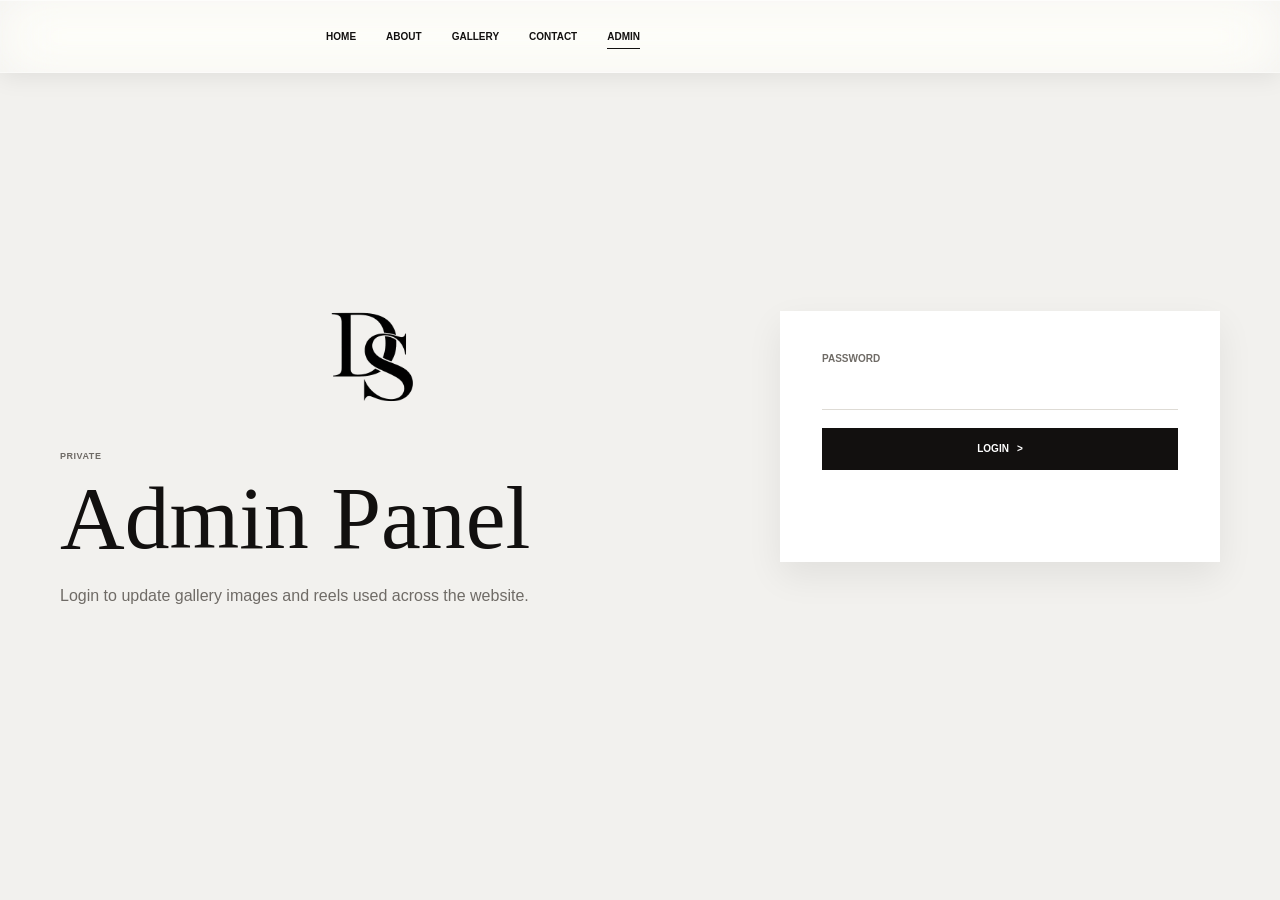
==== admin.html @ 068c0c15 "first" ====
<!doctype html>
<html lang="en">
  <head>
    <meta charset="utf-8">
    <meta name="viewport" content="width=device-width, initial-scale=1">
    <title>Admin | Disha Shamwani</title>
    <link rel="stylesheet" href="styles.css">
  </head>
  <body>
    <header class="site-header">
      <nav class="nav-shell" aria-label="Primary navigation">
        <a class="brand" href="index.html" aria-label="Disha home"><span class="brand-mark"><img src="assets/images/ds-logo.png" alt=""></span><span>Looks You Remember</span></a>
        <div class="nav-links" data-nav-links>
          <a href="index.html">Home</a>
          <a href="about.html">About</a>
          <a href="gallery.html">Gallery</a>
          <a href="contact.html">Contact</a>
          <a class="active" href="admin.html">Admin</a>
        </div>
        <button class="menu-toggle" type="button" data-menu-toggle aria-label="Open menu" aria-expanded="false"><span></span><span></span></button>
      </nav>
    </header>

    <main class="admin-main">
      <section class="admin-login page-section reveal" data-admin-login>
        <div>
          <img class="page-logo-mark" src="assets/images/ds-logo.png" alt="DS logo">
          <p class="eyebrow">Private</p>
          <h1>Admin Panel</h1>
          <p>Login to update gallery images and reels used across the website.</p>
        </div>
        <form class="admin-card" data-login-form>
          <label>
            <span>Password</span>
            <input name="password" type="password" autocomplete="current-password" required>
          </label>
          <button class="dark-button" type="submit">Login <span aria-hidden="true">></span></button>
          <p class="admin-message" data-login-message></p>
        </form>
      </section>

      <section class="admin-dashboard page-section" data-admin-dashboard hidden>
        <div class="admin-topline">
          <div>
            <p class="eyebrow">Dashboard</p>
            <h1>Media Manager</h1>
          </div>
          <div class="admin-actions">
            <button class="ghost-button" type="button" data-reset-media>Reset</button>
            <button class="dark-button" type="button" data-logout>Logout</button>
          </div>
        </div>

        <div class="admin-note">
          Drag files from your device to add new media, or drop a file on any existing preview to replace that exact website item.
        </div>

        <div class="drop-zone" data-drop-zone>
          <input type="file" data-file-input accept="image/*,video/*" multiple>
          <strong>Drop images or reels here</strong>
          <span>or click to choose from device</span>
        </div>

        <form class="admin-add" data-add-media>
          <label>
            <span>Type</span>
            <select name="type">
              <option value="image">Image</option>
              <option value="video">Video</option>
            </select>
          </label>
          <label>
            <span>Title / Alt text</span>
            <input name="title" type="text" placeholder="Editorial portrait">
          </label>
          <label>
            <span>File path or URL</span>
            <input name="src" type="text" placeholder="assets/images/ds-logo.png" required>
          </label>
          <label>
            <span>Poster image</span>
            <input name="poster" type="text" placeholder="Only for videos">
          </label>
          <button class="dark-button" type="submit">Add Media <span aria-hidden="true">></span></button>
        </form>

        <div class="admin-tabs">
          <button class="admin-tab is-active" data-tab="home">Home Page</button>
          <button class="admin-tab" data-tab="gallery">Gallery</button>
          <button class="admin-tab" data-tab="all">All Media</button>
        </div>

        <div class="admin-list" data-admin-list></div>
      </section>
    </main>

    <script src="script.js"></script>
  </body>
</html>
---- styles.css ----
:root {
  --ink: #12100f;
  --muted: #6f6b66;
  --paper: #f2f1ee;
  --soft: #e6e5e1;
  --line: #dedbd5;
  --white: #ffffff;
  --shadow: 0 26px 80px rgba(18, 16, 15, 0.11);
}

* {
  box-sizing: border-box;
}

html {
  scroll-behavior: smooth;
}

body {
  margin: 0;
  font-family: "Helvetica Neue", Arial, Helvetica, sans-serif;
  color: var(--ink);
  background: var(--paper);
  letter-spacing: 0;
}

body.menu-open {
  overflow: hidden;
}

img,
video {
  display: block;
  max-width: 100%;
}

a {
  color: inherit;
  text-decoration: none;
}

.loader {
  position: fixed;
  inset: 0;
  z-index: 100;
  display: grid;
  place-items: center;
  background: linear-gradient(180deg, #f3f2ef 0%, #e8e7e3 100%);
  transition: opacity 700ms ease, visibility 700ms ease;
}

.loader.is-hidden {
  opacity: 0;
  visibility: hidden;
}

.loader-card {
  width: min(640px, 84vw);
  aspect-ratio: 16 / 9;
  display: grid;
  place-items: center;
  align-content: center;
  gap: 18px;
  background: var(--white);
  box-shadow: var(--shadow);
  animation: loaderPanel 2600ms cubic-bezier(0.2, 0.76, 0.16, 1) forwards;
}

.loader-monogram,
.hero-logo {
  font-family: Georgia, "Times New Roman", serif;
  font-size: clamp(42px, 6vw, 82px);
  line-height: 0.82;
  letter-spacing: -0.08em;
  animation: monogramSet 1600ms cubic-bezier(0.2, 0.76, 0.16, 1) both;
}

.loader-name {
  margin: 0;
  font-family: Georgia, "Times New Roman", serif;
  font-size: clamp(12px, 1.5vw, 18px);
  opacity: 0;
  animation: loaderText 1900ms ease 620ms forwards;
}

.site-header {
  position: fixed;
  top: 0;
  left: 0;
  right: 0;
  z-index: 20;
  background: rgba(242, 241, 238, 0.82);
  border-bottom: 1px solid rgba(18, 16, 15, 0.06);
  backdrop-filter: blur(16px);
}

.nav-shell {
  width: min(1160px, calc(100% - 32px));
  min-height: 64px;
  margin: 0 auto;
  display: grid;
  grid-template-columns: 1fr auto 1fr;
  align-items: center;
}

.brand {
  display: inline-flex;
  align-items: center;
  gap: 12px;
  font-family: Georgia, "Times New Roman", serif;
  font-size: 13px;
  text-transform: uppercase;
}

.brand-mark {
  width: 38px;
  height: 38px;
  display: inline-grid;
  place-items: center;
  border: 1px solid var(--ink);
  font-family: Georgia, "Times New Roman", serif;
  font-size: 13px;
  letter-spacing: -0.07em;
}

.brand-mark img {
  width: 100%;
  height: 100%;
  object-fit: contain;
}

img[src$="ds-logo.png"] {
  object-fit: contain;
  background: #f2f2f0;
}

.nav-links {
  display: flex;
  align-items: center;
  justify-content: center;
  gap: 30px;
  font-size: 10px;
  font-weight: 700;
  text-transform: uppercase;
}

.nav-links a {
  position: relative;
  padding: 8px 0;
}

.nav-links a::after {
  content: "";
  position: absolute;
  left: 0;
  right: 0;
  bottom: 1px;
  height: 1px;
  background: var(--ink);
  transform: scaleX(0);
  transform-origin: center;
  transition: transform 260ms ease;
}

.nav-links a:hover::after,
.nav-links .active::after {
  transform: scaleX(1);
}

.menu-toggle {
  display: grid;
  justify-self: end;
  width: 42px;
  height: 42px;
  border: 1px solid var(--line);
  background: var(--white);
}

.menu-toggle::before {
  content: "";
  width: 17px;
  height: 11px;
  border-top: 1px solid var(--ink);
  border-bottom: 1px solid var(--ink);
}

.menu-toggle span {
  display: block;
  width: 16px;
  height: 1px;
  margin: 5px auto;
  background: var(--ink);
  transition: transform 240ms ease;
}

.menu-toggle span {
  display: none;
}

.menu-open .menu-toggle span:first-child {
  transform: translateY(3px) rotate(45deg);
}

.menu-open .menu-toggle span:last-child {
  transform: translateY(-3px) rotate(-45deg);
}

.page-section {
  width: min(1160px, calc(100% - 32px));
  margin: 0 auto;
  padding: clamp(76px, 10vw, 124px) 0;
}

.reel-stage {
  min-height: 100vh;
  display: grid;
  place-items: center;
  padding: clamp(88px, 12vw, 150px) 16px clamp(42px, 7vw, 90px);
  background: linear-gradient(180deg, #f5f4f1 0%, #e6e5e1 100%);
}

.editorial-frame {
  width: min(980px, 86vw);
  min-height: min(420px, 72vh);
  display: grid;
  place-items: center;
  align-content: center;
  background: var(--white);
  box-shadow: var(--shadow);
  overflow: hidden;
}

.hero {
  min-height: 100vh;
}

.hero-frame {
  gap: 16px;
  opacity: 1;
  transform: translateY(0) scale(1);
}

.site-ready .hero-frame {
  opacity: 1;
  transform: translateY(0) scale(1);
  animation: panelIn 1250ms cubic-bezier(0.2, 0.76, 0.16, 1) 160ms both;
}

.hero-kicker {
  margin: 0;
  font-family: Georgia, "Times New Roman", serif;
  font-size: clamp(14px, 1.7vw, 22px);
  transform: translateY(0);
  opacity: 1;
}

.site-ready .hero-kicker {
  opacity: 1;
  transform: translateY(0);
  animation: copyIn 900ms ease 850ms both;
}

.hero-logo-image {
  width: clamp(92px, 12vw, 164px);
  aspect-ratio: 1;
  object-fit: cover;
  filter: contrast(1.05);
  animation: monogramSet 1600ms cubic-bezier(0.2, 0.76, 0.16, 1) both;
}

.hero-banner {
  width: 100%;
  height: clamp(150px, 22vw, 300px);
  margin-top: 18px;
  opacity: 1;
  transform: translateY(0);
  overflow: hidden;
  background: #f2f2f0;
}

.site-ready .hero-banner {
  opacity: 1;
  transform: translateY(0);
  animation: bannerReveal 1050ms cubic-bezier(0.2, 0.76, 0.16, 1) 520ms both;
}

.hero-banner img {
  width: 100%;
  height: 100%;
  object-fit: cover;
  object-position: center;
}

.eyebrow {
  margin: 0;
  font-size: 9px;
  font-weight: 700;
  text-transform: uppercase;
  letter-spacing: 0.06em;
  color: var(--muted);
}

h1,
h2,
.section-title {
  margin: 0;
  font-family: Georgia, "Times New Roman", serif;
  font-weight: 400;
  line-height: 1;
}

h1 {
  font-size: clamp(38px, 7vw, 90px);
}

.section-title,
h2 {
  font-size: clamp(24px, 4vw, 48px);
  text-align: center;
}

.pill-button,
.ghost-button,
.dark-button {
  display: inline-flex;
  align-items: center;
  justify-content: center;
  gap: 8px;
  min-height: 42px;
  padding: 0 17px;
  border-radius: 0;
  font-size: 10px;
  font-weight: 700;
  text-transform: uppercase;
  transition: transform 220ms ease, box-shadow 220ms ease, background 220ms ease;
}

.pill-button,
.ghost-button {
  border: 1px solid var(--line);
  background: rgba(255, 255, 255, 0.92);
  color: var(--ink);
}

.dark-button {
  border: 1px solid var(--ink);
  background: var(--ink);
  color: var(--white);
}

.pill-button:hover,
.ghost-button:hover,
.dark-button:hover {
  transform: translateY(-2px);
  box-shadow: 0 12px 28px rgba(18, 16, 15, 0.14);
}

.collection,
.reel-section {
  text-align: center;
}

.compact-frame {
  min-height: min(420px, 70vh);
  padding: clamp(28px, 5vw, 58px);
}

.collection .section-title {
  margin-top: 8px;
}

.image-ribbon {
  --drag-offset: 0px;
  width: 100%;
  cursor: grab;
  user-select: none;
  touch-action: pan-y;
  margin: 30px 0 24px;
  overflow: hidden;
  padding: 8px 0 14px;
}

.image-ribbon.is-dragging {
  cursor: grabbing;
}

.season-track {
  display: flex;
  width: max-content;
  gap: clamp(12px, 1.8vw, 22px);
  transform: translateX(var(--drag-offset));
  animation: seasonMarquee 34s linear infinite;
  will-change: transform;
}

.image-ribbon:hover .season-track,
.image-ribbon.is-dragging .season-track {
  animation-play-state: paused;
}

.season-card {
  flex: 0 0 clamp(92px, 12vw, 168px);
  aspect-ratio: 0.68;
  overflow: hidden;
  border-radius: 2px;
  background: var(--soft);
  box-shadow: 0 14px 24px rgba(18, 16, 15, 0.12);
  transform: translateY(0) rotate(0deg);
  transition: transform 420ms ease, filter 420ms ease;
}

.season-card:nth-child(3n + 1) {
  transform: translateY(8px) rotate(-1.2deg);
}

.season-card:nth-child(3n + 2) {
  transform: translateY(-4px) rotate(1deg);
}

.season-card:hover {
  transform: translateY(-10px) rotate(0deg) scale(1.025);
  filter: saturate(1.05);
}

.season-card img {
  width: 100%;
  height: 100%;
  object-fit: cover;
  pointer-events: none;
}

.split-frame,
.editorial-panel {
  position: relative;
  width: min(980px, 86vw);
  min-height: min(420px, 72vh);
  display: grid;
  grid-template-columns: minmax(220px, 0.9fr) minmax(240px, 1fr);
  align-items: center;
  gap: clamp(26px, 6vw, 78px);
  padding: clamp(30px, 6vw, 66px);
  overflow: hidden;
}

.giant-letter {
  position: absolute;
  left: 51%;
  top: 50%;
  transform: translate(-50%, -50%);
  font-family: Georgia, "Times New Roman", serif;
  font-size: clamp(160px, 22vw, 300px);
  color: rgba(18, 16, 15, 0.045);
  pointer-events: none;
}

.panel-watermark {
  position: absolute;
  inset: 50% auto auto 52%;
  z-index: 0;
  width: min(420px, 58vw);
  aspect-ratio: 1;
  opacity: 0.16;
  transform: translate(-50%, -50%) scale(1.08);
  object-fit: cover;
  pointer-events: none;
  filter: grayscale(1);
}

.editorial-panel img,
.split-frame img {
  position: relative;
  z-index: 1;
  width: 100%;
  max-height: 300px;
  aspect-ratio: 1.18;
  object-fit: cover;
  border-radius: 2px;
}

.split-frame > img:not(.panel-watermark),
.split-media img,
.media-wall img,
.page-logo-mark,
.form-logo-mark {
  background: #f2f2f0;
}

.editorial-copy {
  position: relative;
  z-index: 1;
}

.editorial-copy h2 {
  margin: 10px 0 8px;
  text-align: left;
}

.editorial-copy p:not(.eyebrow) {
  color: var(--muted);
  margin: 0 0 24px;
}

.reel-grid {
  display: grid;
  grid-template-columns: repeat(3, 1fr);
  gap: clamp(12px, 2vw, 22px);
  width: min(720px, 100%);
  margin-top: 30px;
}

.reel-grid video,
.video-wall video {
  width: 100%;
  aspect-ratio: 9 / 16;
  object-fit: cover;
  border-radius: 2px;
  background: #ddd;
}

.split-page,
.contact-page {
  min-height: 100vh;
  display: grid;
  grid-template-columns: 0.85fr 1.15fr;
  align-items: center;
  gap: clamp(34px, 8vw, 92px);
  padding-top: 96px;
}

.subpage-stage {
  min-height: 100vh;
  display: grid;
  place-items: center;
  padding: clamp(94px, 12vw, 150px) 16px clamp(42px, 7vw, 90px);
  background: linear-gradient(180deg, #f5f4f1 0%, #e6e5e1 100%);
}

.subpage-frame {
  min-height: auto;
  padding: clamp(34px, 6vw, 72px);
}

.subpage-frame.split-page,
.subpage-frame.contact-page {
  width: min(980px, 86vw);
  min-height: min(520px, 78vh);
  margin: 0;
  padding-top: clamp(34px, 6vw, 72px);
}

.split-copy h1,
.contact-copy h1,
.gallery-intro h1 {
  margin: 12px 0 24px;
}

.split-copy p:not(.eyebrow),
.contact-copy p:not(.eyebrow) {
  max-width: 560px;
  color: var(--muted);
  line-height: 1.8;
}

.split-media {
  display: grid;
  grid-template-columns: 0.8fr 1fr;
  gap: 18px;
  align-items: end;
}

.split-media img {
  width: 100%;
  aspect-ratio: 4 / 5;
  object-fit: cover;
}

.split-media img:first-child {
  margin-bottom: 52px;
}

.stats-band {
  display: grid;
  grid-template-columns: repeat(4, 1fr);
  gap: 1px;
  background: var(--line);
  padding: 1px;
}

.stats-band div {
  min-height: 120px;
  display: grid;
  place-items: center;
  align-content: center;
  gap: 10px;
  background: var(--white);
  text-align: center;
}

.stats-band strong {
  font-family: Georgia, "Times New Roman", serif;
  font-size: clamp(24px, 4vw, 42px);
  font-weight: 400;
}

.stats-band span {
  font-size: 10px;
  font-weight: 700;
  text-transform: uppercase;
  color: var(--muted);
}

.gallery-intro {
  padding: clamp(34px, 6vw, 70px);
  text-align: center;
}

.gallery-frame {
  width: min(980px, 86vw);
  min-height: auto;
  padding: clamp(30px, 5vw, 56px);
}

.page-logo-mark {
  width: min(180px, 34vw);
  aspect-ratio: 1;
  margin: 24px auto 0;
  object-fit: cover;
}

.media-wall {
  width: 100%;
  margin: 0 auto;
  columns: 4 150px;
  column-gap: 18px;
}

.media-wall img {
  width: 100%;
  margin: 0 0 18px;
  break-inside: avoid;
  border-radius: 2px;
}

.video-wall {
  display: grid;
  grid-template-columns: repeat(5, minmax(0, 1fr));
  gap: 16px;
  width: 100%;
}

.contact-form {
  display: grid;
  gap: 18px;
  padding: clamp(24px, 4vw, 44px);
  background: var(--white);
  box-shadow: var(--shadow);
}

.form-logo-mark {
  width: 96px;
  aspect-ratio: 1;
  object-fit: cover;
  margin: 0 auto 10px;
}

.contact-form label {
  display: grid;
  gap: 8px;
  font-size: 10px;
  font-weight: 700;
  text-transform: uppercase;
  color: var(--muted);
}

.contact-form input,
.contact-form textarea,
.admin-card input,
.admin-add input,
.admin-add select,
.admin-field input {
  width: 100%;
  border: 0;
  border-bottom: 1px solid var(--line);
  border-radius: 0;
  padding: 13px 0;
  background: transparent;
  color: var(--ink);
  font: inherit;
  outline: none;
}

.contact-form input:focus,
.contact-form textarea:focus {
  border-color: var(--ink);
}

.contact-methods {
  display: grid;
  gap: 12px;
  margin-top: 28px;
  font-weight: 700;
}

.site-footer {
  display: grid;
  grid-template-columns: 1.3fr 1fr 1fr;
  gap: 24px;
  padding: 44px max(24px, calc((100vw - 1160px) / 2));
  background: var(--ink);
  color: var(--white);
}

.site-footer .brand-mark {
  border-color: var(--white);
}

.site-footer p {
  margin: 12px 0 8px;
  font-size: 11px;
  text-transform: uppercase;
  color: rgba(255, 255, 255, 0.65);
}

.site-footer a {
  font-family: Georgia, "Times New Roman", serif;
  font-size: 19px;
}

.admin-login {
  min-height: 100vh;
  display: grid;
  grid-template-columns: 1fr minmax(280px, 440px);
  align-items: center;
  gap: clamp(28px, 8vw, 90px);
  padding-top: 96px;
}

.admin-login h1,
.admin-dashboard h1 {
  margin: 12px 0 20px;
}

.admin-tabs {
  display: flex;
  gap: 0;
  margin-bottom: 26px;
  border-bottom: 1px solid var(--line);
}

.admin-tab {
  padding: 10px 24px;
  background: none;
  border: none;
  border-bottom: 2px solid transparent;
  margin-bottom: -1px;
  font-size: 10px;
  font-weight: 700;
  text-transform: uppercase;
  letter-spacing: 0.06em;
  color: var(--muted);
  cursor: pointer;
  transition: color 180ms ease, border-color 180ms ease;
}

.admin-tab:hover {
  color: var(--ink);
}

.admin-tab.is-active {
  color: var(--ink);
  border-bottom-color: var(--ink);
}

.admin-group-heading {
  margin: 32px 0 12px;
  padding-bottom: 10px;
  border-bottom: 1px solid var(--line);
  font-family: Georgia, "Times New Roman", serif;
  font-size: clamp(14px, 1.4vw, 18px);
  font-weight: 400;
  color: var(--ink);
}

.admin-group-heading:first-child {
  margin-top: 0;
}

.admin-login p:not(.eyebrow),
.admin-note,
.admin-message {
  color: var(--muted);
  line-height: 1.7;
}

.admin-card,
.admin-add,
.admin-row {
  background: var(--white);
  box-shadow: 0 14px 34px rgba(18, 16, 15, 0.07);
}

.admin-card {
  display: grid;
  gap: 18px;
  padding: clamp(24px, 4vw, 42px);
}

.admin-card label,
.admin-add label,
.admin-field {
  display: grid;
  gap: 8px;
  font-size: 10px;
  font-weight: 700;
  text-transform: uppercase;
  color: var(--muted);
}

.admin-topline {
  display: flex;
  align-items: end;
  justify-content: space-between;
  gap: 24px;
  margin-bottom: 26px;
}

.admin-actions {
  display: flex;
  gap: 10px;
}

.admin-note {
  margin-bottom: 22px;
  padding: 16px 18px;
  background: rgba(255, 255, 255, 0.65);
}

.admin-note code {
  font-size: 12px;
}

.admin-add {
  display: grid;
  grid-template-columns: 120px 1fr 1.3fr 1fr auto;
  gap: 18px;
  align-items: end;
  padding: 22px;
  margin-bottom: 28px;
}

.admin-list {
  display: grid;
  gap: 14px;
}

.admin-row {
  display: grid;
  grid-template-columns: 112px 1fr 1.25fr 0.9fr 86px 68px 68px 178px;
  gap: 14px;
  align-items: center;
  padding: 14px;
}

.admin-preview {
  width: 100%;
  height: 116px;
  object-fit: cover;
  background: var(--soft);
}

.replace-target {
  position: relative;
  display: grid;
  gap: 8px;
  padding: 6px;
  border: 1px dashed transparent;
  background: rgba(255, 255, 255, 0.6);
  transition: border-color 180ms ease, background 180ms ease;
}

.replace-target input {
  display: none;
}

.replace-target button,
.admin-row-actions button {
  min-height: 30px;
  border: 1px solid var(--line);
  background: var(--white);
  color: var(--ink);
  font-size: 10px;
  font-weight: 700;
  text-transform: uppercase;
  cursor: pointer;
}

.replace-target::after {
  content: "Drop to replace";
  position: absolute;
  inset: 6px 6px 44px;
  display: grid;
  place-items: center;
  background: rgba(18, 16, 15, 0.68);
  color: var(--white);
  font-size: 10px;
  font-weight: 700;
  text-transform: uppercase;
  opacity: 0;
  pointer-events: none;
  transition: opacity 180ms ease;
}

.replace-target.is-dragging {
  border-color: var(--ink);
  background: var(--white);
}

.replace-target.is-dragging::after {
  opacity: 1;
}

.admin-toggle {
  display: inline-flex;
  align-items: center;
  gap: 8px;
  font-size: 12px;
  font-weight: 700;
  color: var(--ink);
}

.admin-toggle input:disabled {
  opacity: 0.35;
}

.drop-zone {
  position: relative;
  display: grid;
  place-items: center;
  gap: 8px;
  min-height: 156px;
  margin-bottom: 24px;
  border: 1px dashed rgba(18, 16, 15, 0.35);
  background: rgba(255, 255, 255, 0.72);
  text-align: center;
  cursor: pointer;
  transition: background 220ms ease, border-color 220ms ease, transform 220ms ease;
}

.drop-zone input {
  position: absolute;
  inset: 0;
  opacity: 0;
  pointer-events: none;
}

.drop-zone strong {
  font-family: Georgia, "Times New Roman", serif;
  font-size: clamp(24px, 4vw, 42px);
  font-weight: 400;
}

.drop-zone span {
  font-size: 12px;
  font-weight: 700;
  text-transform: uppercase;
  color: var(--muted);
}

.drop-zone.is-dragging {
  border-color: var(--ink);
  background: var(--white);
  transform: translateY(-2px);
}

.admin-row-actions {
  display: flex;
  gap: 6px;
  justify-content: end;
}

.admin-row-actions button {
  min-height: 34px;
}

.admin-row-actions button:disabled {
  opacity: 0.4;
  cursor: not-allowed;
}

.reveal {
  opacity: 0;
  transform: translateY(26px) scale(0.98);
  transition: opacity 900ms ease, transform 900ms cubic-bezier(0.2, 0.76, 0.16, 1);
}

.reveal.is-visible {
  opacity: 1;
  transform: translateY(0) scale(1);
}

@keyframes loaderPanel {
  0% {
    opacity: 0;
    transform: translateY(40px) scale(0.94);
  }
  30%,
  72% {
    opacity: 1;
    transform: translateY(0) scale(1);
  }
  100% {
    opacity: 0;
    transform: translateY(-18px) scale(0.985);
  }
}

@keyframes loaderText {
  0%,
  24% {
    opacity: 0;
    transform: translateY(8px);
  }
  45%,
  82% {
    opacity: 1;
    transform: translateY(0);
  }
  100% {
    opacity: 0;
    transform: translateY(-6px);
  }
}

@keyframes monogramSet {
  0% {
    opacity: 0;
    transform: translateY(18px) scale(0.92);
    filter: blur(5px);
  }
  100% {
    opacity: 1;
    transform: translateY(0) scale(1);
    filter: blur(0);
  }
}

@keyframes panelIn {
  0% {
    opacity: 0;
    transform: translateY(38px) scale(0.96);
    filter: blur(4px);
  }
  100% {
    opacity: 1;
    transform: translateY(0) scale(1);
    filter: blur(0);
  }
}

@keyframes copyIn {
  0% {
    opacity: 0;
    transform: translateY(18px);
  }
  100% {
    opacity: 1;
    transform: translateY(0);
  }
}

@keyframes bannerReveal {
  0% {
    opacity: 0;
    clip-path: inset(50% 0 50% 0);
    transform: translateY(34px) scaleY(0.72);
  }
  100% {
    opacity: 1;
    clip-path: inset(0 0 0 0);
    transform: translateY(0) scaleY(1);
  }
}

@keyframes seasonMarquee {
  from {
    transform: translateX(calc(-50% + var(--drag-offset)));
  }
  to {
    transform: translateX(var(--drag-offset));
  }
}

@media (min-width: 761px) {
  .menu-toggle {
    display: none;
  }
}

@media (max-width: 760px) {
  .nav-shell {
    grid-template-columns: 1fr auto;
  }

  .menu-toggle {
    position: fixed;
    top: 11px;
    right: 16px;
    z-index: 30;
    display: grid;
    place-content: center;
    border-color: var(--ink);
  }

  .nav-links {
    grid-column: 1 / -1;
    position: fixed;
    inset: 64px 0 0;
    display: grid;
    place-items: center;
    align-content: center;
    gap: 28px;
    background: rgba(242, 241, 238, 0.96);
    font-family: Georgia, "Times New Roman", serif;
    font-size: 38px;
    font-weight: 400;
    text-transform: none;
    opacity: 0;
    visibility: hidden;
    transform: translateY(-18px);
    transition: opacity 300ms ease, transform 300ms ease, visibility 300ms ease;
  }

  .menu-open .nav-links {
    opacity: 1;
    visibility: visible;
    transform: translateY(0);
  }

  .reel-stage {
    padding: 88px 14px 38px;
  }

  .editorial-frame,
  .split-frame,
  .editorial-panel {
    width: min(100%, 430px);
    min-height: 58vh;
  }

  .hero-frame {
    min-height: 52vh;
  }

  .hero-banner {
    height: clamp(130px, 44vw, 210px);
  }

  .image-ribbon {
    margin-left: -16px;
    margin-right: -16px;
    padding-left: 16px;
  }

  .season-card {
    flex-basis: min(34vw, 132px);
  }

  .editorial-panel,
  .split-frame,
  .split-page,
  .contact-page {
    grid-template-columns: 1fr;
  }

  .editorial-copy,
  .editorial-copy h2 {
    text-align: center;
  }

  .reel-grid {
    grid-template-columns: repeat(3, minmax(0, 1fr));
  }

  .video-wall,
  .stats-band,
  .site-footer,
  .admin-login,
  .admin-add,
  .admin-row {
    grid-template-columns: 1fr;
  }

  .admin-topline,
  .admin-actions,
  .admin-row-actions {
    align-items: stretch;
    flex-direction: column;
  }

  .split-media {
    grid-template-columns: 1fr 1fr;
  }

  .video-wall {
    width: min(420px, calc(100% - 32px));
  }
}

/* Proper website layout: full sections, not reel/card mockups. */
.website-section,
.subpage-stage {
  background: var(--paper);
  padding: clamp(72px, 9vw, 124px) 0;
  scroll-margin-top: 64px;
}

.section-inner {
  width: min(1160px, calc(100% - 32px));
  margin: 0 auto;
}

.site-hero {
  position: relative;
  min-height: 100vh;
  display: grid;
  align-items: end;
  overflow: hidden;
  background: #eeeae4;
}

.site-hero::after {
  content: "";
  position: absolute;
  inset: 0;
  background: linear-gradient(90deg, rgba(18, 16, 15, 0.5) 0%, rgba(18, 16, 15, 0.18) 34%, rgba(18, 16, 15, 0) 68%);
  pointer-events: none;
}

.hero-banner-image {
  position: absolute;
  inset: 0;
  width: 100%;
  height: 100%;
  object-fit: cover;
  object-position: center;
  transform: scale(1.04);
}

.site-ready .hero-banner-image {
  animation: heroBannerIn 1400ms cubic-bezier(0.2, 0.76, 0.16, 1) both;
}

.hero-content {
  position: relative;
  z-index: 1;
  width: min(1160px, calc(100% - 32px));
  margin: 0 auto clamp(40px, 7vw, 82px);
  display: grid;
  justify-items: start;
  gap: 14px;
  color: var(--white);
  text-shadow: 0 2px 26px rgba(18, 16, 15, 0.36);
}

.hero-content::before {
  content: none;
}

.hero-content .eyebrow {
  color: rgba(255, 255, 255, 0.82);
}

.hero-content h1 {
  max-width: 760px;
  font-size: clamp(56px, 11vw, 142px);
}

.hero-content .hero-logo-image {
  width: 72px;
  background: rgba(255, 255, 255, 0.9);
}

.collection {
  overflow: hidden;
}

.collection .section-inner,
.reel-section .section-inner {
  text-align: center;
}

.dress-like {
  background: var(--white);
}

.dress-like .split-frame {
  width: min(1160px, calc(100% - 32px));
  min-height: auto;
  background: transparent;
  box-shadow: none;
  padding: 0;
}

.dress-like .split-frame > img:not(.panel-watermark) {
  max-height: none;
  min-height: 560px;
  aspect-ratio: 4 / 5;
}

.panel-watermark {
  opacity: 0.09;
}

.editorial-frame,
.subpage-frame,
.gallery-frame {
  box-shadow: none;
}

.subpage-stage .editorial-frame {
  background: transparent;
}

.gallery-frame,
.subpage-frame.split-page,
.subpage-frame.contact-page {
  width: min(1160px, calc(100% - 32px));
}

.gallery-hero {
  padding: clamp(100px, 10vw, 132px) 0 clamp(18px, 3vw, 34px);
}

.gallery-intro {
  padding: 0;
}

.gallery-intro h1 {
  font-size: clamp(46px, 7vw, 92px);
  margin-bottom: 0;
}

.gallery-listing {
  padding-top: 0;
}

.media-wall {
  columns: 4 240px;
}

.contact-form {
  box-shadow: none;
  border: 1px solid var(--line);
}

@keyframes heroBannerIn {
  0% {
    opacity: 0;
    transform: scale(1.1);
    filter: blur(5px);
  }
  100% {
    opacity: 1;
    transform: scale(1.04);
    filter: blur(0);
  }
}

@media (max-width: 760px) {
  .site-hero {
    min-height: 82vh;
  }

  .hero-banner-image {
    object-position: center top;
  }

  .hero-content {
    margin-bottom: 34px;
  }

  .hero-content h1 {
    font-size: clamp(42px, 14vw, 68px);
  }

  .dress-like .split-frame > img:not(.panel-watermark) {
    min-height: 420px;
  }
}

/* Final portfolio corrections. */
.loader {
  background: var(--white);
}

.loader-video {
  width: min(760px, 88vw);
  aspect-ratio: 16 / 9;
  object-fit: contain;
  background: var(--white);
  animation: loaderPanel 2600ms cubic-bezier(0.2, 0.76, 0.16, 1) both;
}

.loader .loader-name {
  position: absolute;
  left: 50%;
  bottom: clamp(34px, 8vh, 76px);
  transform: translateX(-50%);
}

.site-hero {
  min-height: auto;
  display: block;
  padding-top: 64px;
  background: var(--white);
}

.site-hero::after {
  background: linear-gradient(90deg, rgba(18, 16, 15, 0.48) 0%, rgba(18, 16, 15, 0.16) 32%, rgba(18, 16, 15, 0) 68%);
}

.hero-banner-image {
  position: relative;
  width: 100%;
  height: auto;
  min-height: 0;
  object-fit: contain;
  object-position: center;
  transform: none;
}

.site-ready .hero-banner-image {
  animation: bannerFullReveal 1250ms cubic-bezier(0.2, 0.76, 0.16, 1) both;
}

.hero-content {
  position: absolute;
  left: max(32px, calc((100vw - 1160px) / 2));
  bottom: clamp(30px, 5vw, 74px);
  width: min(660px, calc(100% - 48px));
  margin: 0;
}

.collection.website-section {
  background: var(--white);
}

.collection .section-inner {
  width: min(1240px, calc(100% - 32px));
}

.season-card {
  flex-basis: clamp(132px, 13.8vw, 190px);
  aspect-ratio: 0.72;
  box-shadow: none;
  border-radius: 2px;
}

.season-card:nth-child(3n + 1),
.season-card:nth-child(3n + 2) {
  transform: none;
}

.season-card:hover {
  transform: translateY(-8px) scale(1.018);
}

.dress-like .split-frame {
  grid-template-columns: minmax(280px, 0.9fr) minmax(320px, 1fr);
  align-items: center;
}

.editorial-copy {
  min-height: 360px;
  display: grid;
  place-content: center;
  justify-items: start;
  overflow: hidden;
}

.copy-watermark {
  position: absolute;
  left: 50%;
  top: 50%;
  z-index: 0;
  width: min(360px, 70vw);
  aspect-ratio: 1;
  opacity: 0.1;
  transform: translate(-50%, -50%);
  pointer-events: none;
}

.editorial-copy > :not(.copy-watermark) {
  position: relative;
  z-index: 1;
}

.panel-watermark {
  display: none;
}

.contact-section {
  background: var(--white);
  padding-top: clamp(116px, 12vw, 164px);
}

.contact-section .contact-page {
  min-height: auto;
  padding-top: 0;
}

.contact-form {
  background: transparent;
}

@keyframes bannerFullReveal {
  0% {
    opacity: 0;
    transform: translateY(24px) scale(1.025);
    filter: blur(4px);
  }
  100% {
    opacity: 1;
    transform: translateY(0) scale(1);
    filter: blur(0);
  }
}

@media (max-width: 760px) {
  .site-hero {
    padding-top: 64px;
  }

  .site-hero::after {
    background: linear-gradient(180deg, rgba(18, 16, 15, 0) 0%, rgba(18, 16, 15, 0.5) 72%, rgba(18, 16, 15, 0.58) 100%);
  }

  .hero-banner-image {
    min-height: 72vh;
    object-fit: cover;
    object-position: center top;
  }

  .hero-content {
    left: 20px;
    bottom: 26px;
    width: calc(100% - 40px);
  }

  .season-card {
    flex-basis: min(42vw, 156px);
  }

  .dress-like .split-frame {
    grid-template-columns: 1fr;
  }

  .editorial-copy {
    min-height: 260px;
    justify-items: center;
    text-align: center;
  }
}

/* === Animation sequence fix === */

/* 1. Loader: no card shape, no white box, video plays in full then JS fades whole loader */
.loader {
  display: flex;
  flex-direction: column;
  align-items: center;
  justify-content: center;
  gap: 28px;
  background: var(--white);
}

.loader-video {
  width: min(520px, 82vw);
  max-height: 58vh;
  aspect-ratio: auto;    /* let the mp4's natural ratio show, no forced 16:9 box */
  object-fit: contain;
  background: transparent;
  animation: none; /* JS-controlled dismiss via hideLoader() */
}

/* 2. Tagline under logo: simple fade-in only — whole loader fades together when video ends */
.loader .loader-name {
  position: static;
  left: auto;
  bottom: auto;
  transform: none;
  font-family: Georgia, "Times New Roman", serif;
  font-size: clamp(11px, 1.4vw, 15px);
  letter-spacing: 0.24em;
  text-transform: uppercase;
  opacity: 0;
  animation: loaderTaglineIn 800ms ease 500ms forwards;
}

@keyframes loaderTaglineIn {
  from { opacity: 0; transform: translateY(6px); }
  to   { opacity: 1; transform: translateY(0); }
}

.site-hero {
  min-height: 100vh;
  padding-top: 64px;
  display: grid;
  place-items: stretch;
  overflow: hidden;
  background: var(--white);
}

.site-hero::after {
  background: linear-gradient(180deg, rgba(18, 16, 15, 0) 0%, rgba(18, 16, 15, 0.22) 46%, rgba(18, 16, 15, 0.36) 100%);
}

.hero-banner-image {
  width: 100%;
  height: calc(100vh - 64px);
  min-height: 560px;
  object-fit: cover;
  object-position: center;
  transform-origin: center bottom;
}

.site-ready .hero-banner-image {
  animation: bannerLiftIn 1400ms cubic-bezier(0.2, 0.76, 0.16, 1) both;
}

.hero-content {
  position: absolute;
  left: 50%;
  top: 54%;
  bottom: auto;
  width: min(920px, calc(100% - 40px));
  margin: 0;
  justify-items: center;
  text-align: center;
  transform: translate(-50%, -50%);
  color: var(--white);
  text-shadow: 0 2px 24px rgba(18, 16, 15, 0.34);
}

.hero-tagline {
  margin: 0;
  font-family: Georgia, "Times New Roman", serif;
  font-size: clamp(18px, 2.2vw, 30px);
  line-height: 1;
  white-space: nowrap;
}

.light-button {
  display: inline-flex;
  align-items: center;
  justify-content: center;
  min-height: 34px;
  padding: 0 16px;
  border: 1px solid rgba(255, 255, 255, 0.82);
  background: rgba(255, 255, 255, 0.92);
  color: var(--ink);
  font-size: 10px;
  font-weight: 700;
  text-transform: uppercase;
  text-shadow: none;
}

.collection.website-section,
.reel-section.website-section,
.about-section,
.about-stats-section {
  background: var(--white);
}

.season-card {
  flex-basis: clamp(126px, 12vw, 176px);
  aspect-ratio: 0.66;
}

.dress-like .split-frame,
.about-layout {
  width: min(1160px, calc(100% - 32px));
  min-height: auto;
  display: grid;
  grid-template-columns: minmax(300px, 0.95fr) minmax(300px, 1fr);
  gap: clamp(36px, 7vw, 96px);
  padding: 0;
}

.dress-like .split-frame > img:not(.panel-watermark) {
  width: 100%;
  min-height: 620px;
  aspect-ratio: 4 / 5;
  object-fit: cover;
}

.editorial-copy {
  position: relative;
  min-height: 420px;
  display: grid;
  place-content: center;
  justify-items: start;
  padding: clamp(28px, 5vw, 70px);
}

.editorial-copy h2 {
  text-align: left;
  font-size: clamp(44px, 6vw, 82px);
}

.copy-watermark {
  width: min(470px, 80vw);
  opacity: 0.08;
}

.about-layout .split-media img {
  aspect-ratio: 0.72;
}

.about-section {
  padding-top: clamp(118px, 12vw, 170px);
}

.about-stats-section {
  padding-top: 0;
}

.about-section .reveal,
.about-stats-section .reveal {
  opacity: 1;
  transform: none;
}

.stats-band {
  background: transparent;
  border-top: 1px solid var(--line);
  border-bottom: 1px solid var(--line);
  padding: 0;
}

.stats-band div {
  border-right: 1px solid var(--line);
}

.stats-band div:last-child {
  border-right: 0;
}

.reel-grid {
  width: min(920px, 100%);
}

.reel-grid video {
  border-radius: 0;
}

@keyframes bannerLiftIn {
  0% {
    opacity: 0;
    transform: translateY(86px) scale(0.96);
    filter: blur(4px);
  }
  100% {
    opacity: 1;
    transform: translateY(0) scale(1);
    filter: blur(0);
  }
}

@media (max-width: 760px) {
  .hero-banner-image {
    height: calc(86vh - 64px);
    min-height: 0;
    object-position: center top;
  }

  .hero-content {
    top: 58%;
  }

  .dress-like .split-frame,
  .about-layout {
    grid-template-columns: 1fr;
  }

  .dress-like .split-frame > img:not(.panel-watermark) {
    min-height: 430px;
  }

  .editorial-copy {
    min-height: 300px;
    justify-items: center;
    text-align: center;
  }

  .editorial-copy h2 {
    text-align: center;
  }
}

.site-hero .hero-content {
  position: absolute;
  inset: 64px 0 0;
  width: 100%;
  height: calc(100% - 64px);
  display: flex;
  flex-direction: column;
  align-items: center;
  justify-content: center;
  gap: 16px;
  margin: 0;
  transform: none;
  text-align: center;
}

/* Reference polish pass: full website sections with the reel-style reveal rhythm. */
.site-hero {
  position: relative;
  min-height: 100vh;
  padding-top: 64px;
  display: block;
  background: var(--white);
}

.site-hero::after {
  content: "";
  position: absolute;
  inset: 64px 0 0;
  z-index: 1;
  background: linear-gradient(180deg, rgba(18, 16, 15, 0) 18%, rgba(18, 16, 15, 0.18) 55%, rgba(18, 16, 15, 0.4) 100%);
  pointer-events: none;
}

.hero-banner-image {
  position: relative;
  z-index: 0;
  width: 100%;
  height: calc(100vh - 64px);
  min-height: 560px;
  object-fit: cover;
  object-position: center;
  transform-origin: center bottom;
}

.site-ready .hero-banner-image {
  animation: bannerLiftIn 1400ms cubic-bezier(0.2, 0.76, 0.16, 1) both;
}

.site-hero .hero-content {
  inset: 64px 0 0;
  z-index: 2;
  width: 100%;
  height: calc(100vh - 64px);
  min-height: 560px;
  padding: 0 20px;
  color: var(--white);
  text-shadow: 0 2px 22px rgba(18, 16, 15, 0.38);
  opacity: 0;
  transform: translateY(16px);
}

.site-ready .site-hero .hero-content {
  animation: taglineFloatIn 820ms ease 760ms both;
}

.site-hero .hero-tagline {
  margin: 0;
  font-family: Georgia, "Times New Roman", serif;
  font-size: clamp(20px, 2.35vw, 34px);
  line-height: 1;
  white-space: nowrap;
}

.site-hero .light-button {
  min-height: 32px;
  padding: 0 15px;
  border-color: rgba(255, 255, 255, 0.76);
  background: rgba(255, 255, 255, 0.92);
}

.collection.website-section {
  padding-top: clamp(72px, 8vw, 112px);
  padding-bottom: clamp(58px, 7vw, 96px);
}

.image-ribbon {
  margin: 32px 0 26px;
  padding: 0;
}

.season-track {
  gap: clamp(16px, 2vw, 30px);
}

.season-card {
  flex: 0 0 clamp(148px, 14.4vw, 218px);
  aspect-ratio: 0.72;
  border-radius: 2px;
  box-shadow: none;
  background: var(--soft);
}

.season-card:nth-child(5n + 3) {
  transform: translateY(-16px) scale(1.04);
}

.image-ribbon:hover .season-card:nth-child(5n + 3),
.image-ribbon.is-dragging .season-card:nth-child(5n + 3) {
  transform: translateY(-22px) scale(1.055);
}

.dress-like.website-section {
  padding-top: clamp(74px, 9vw, 122px);
  padding-bottom: clamp(74px, 9vw, 122px);
}

.dress-like .split-frame > img:not(.panel-watermark) {
  min-height: 640px;
  max-height: 760px;
  aspect-ratio: 4 / 5;
  border-radius: 0;
}

.editorial-copy {
  min-height: 480px;
  background: var(--white);
}

.copy-watermark {
  width: min(500px, 74vw);
  opacity: 0.075;
}

.reel-section.website-section {
  padding-top: clamp(74px, 9vw, 118px);
  padding-bottom: clamp(82px, 10vw, 138px);
}

.reel-grid {
  width: min(980px, 100%);
  gap: clamp(14px, 2vw, 24px);
}

.reel-grid video {
  aspect-ratio: 9 / 16;
  border-radius: 2px;
  box-shadow: none;
}

.collection .reveal,
.dress-like .reveal,
.reel-section .reveal,
.gallery-listing .reveal {
  opacity: 1;
  transform: none;
}

.contact-section {
  background: var(--white);
  padding-top: clamp(118px, 12vw, 164px);
}

.contact-section .contact-page {
  min-height: auto;
  padding-top: 0;
}

.contact-section .reveal {
  opacity: 1;
  transform: none;
}

.contact-copy h1 {
  max-width: 720px;
  color: var(--ink);
}

.contact-copy p,
.contact-methods a {
  color: var(--muted);
}

.contact-form {
  background: var(--white);
  border: 1px solid var(--line);
}

@keyframes taglineFloatIn {
  from {
    opacity: 0;
    transform: translateY(18px);
  }
  to {
    opacity: 1;
    transform: translateY(0);
  }
}

@media (max-width: 760px) {
  .site-hero,
  .site-hero .hero-content,
  .hero-banner-image {
    min-height: 0;
  }

  .hero-banner-image,
  .site-hero .hero-content {
    height: calc(86vh - 64px);
  }

  .site-hero .hero-content {
    padding: 0 16px;
  }

  .site-hero .hero-tagline {
    font-size: clamp(17px, 5.4vw, 25px);
  }

  .season-card {
    flex-basis: min(43vw, 168px);
  }

  .season-card:nth-child(5n + 3) {
    transform: translateY(-8px) scale(1.025);
  }

  .dress-like .split-frame > img:not(.panel-watermark) {
    min-height: 430px;
    max-height: none;
  }

  .editorial-copy {
    min-height: 320px;
  }

  .reel-grid {
    grid-template-columns: repeat(3, minmax(0, 1fr));
    gap: 10px;
  }
}

/* ============================================================
   FINAL ANIMATION SEQUENCE FIX
   Sequence: logo video plays → loader fades → banner rises
             from below → tagline appears 2-3 s later
   ============================================================ */

/* Banner: rises from below after loader fully fades (700ms delay); slow and visible */
.site-ready .hero-banner-image {
  animation: bannerRiseUp 1800ms cubic-bezier(0.16, 1, 0.3, 1) 700ms both;
}

@keyframes bannerRiseUp {
  from {
    opacity: 0;
    transform: translateY(100px);
    filter: blur(4px);
  }
  to {
    opacity: 1;
    transform: translateY(0);
    filter: blur(0);
  }
}

/* Tagline: appears after banner is fully settled, slow visible fade-in */
.site-ready .site-hero .hero-content {
  animation: taglineFloatIn 1400ms ease 2900ms both;
}

@keyframes taglineFloatIn {
  from { opacity: 0; transform: translateY(28px); }
  to   { opacity: 1; transform: translateY(0); }
}

/* DS logo: multiply blend removes white background on light sections;
   footer uses invert so the mark reads white on dark background         */
img[src$="ds-logo.png"] {
  background: transparent;
  mix-blend-mode: multiply;
}

.site-footer img[src$="ds-logo.png"] {
  filter: invert(1);
  mix-blend-mode: normal;
}

/* Dress Like correction: right side is text only, no DS background mark. */
.dress-like .giant-letter,
.dress-like .panel-watermark,
.dress-like .copy-watermark {
  display: none !important;
}

.dress-like .split-frame {
  grid-template-columns: minmax(320px, 0.92fr) minmax(320px, 0.88fr);
  align-items: center;
}

.dress-like .editorial-copy {
  min-height: 620px;
  display: flex;
  flex-direction: column;
  align-items: center;
  justify-content: center;
  padding: clamp(24px, 5vw, 72px);
  text-align: center;
}

.dress-like .editorial-copy h2 {
  margin: 12px 0 10px;
  text-align: center;
  font-size: clamp(58px, 7vw, 98px);
}

.dress-like .editorial-copy p:not(.eyebrow) {
  margin-bottom: 26px;
}

@media (max-width: 760px) {
  .dress-like .split-frame {
    grid-template-columns: 1fr;
  }

  .dress-like .editorial-copy {
    min-height: 280px;
  }
}

/* This Summer reference ratio: uniform portrait cards, same height and shape. */
.collection.website-section {
  background: var(--white);
  padding-top: clamp(78px, 8.4vw, 118px);
}

.collection .section-title {
  margin-top: 8px;
  margin-bottom: 0;
}

.collection .image-ribbon {
  width: 100vw;
  margin: 34px 0 28px 50%;
  padding: 0;
  transform: translateX(-50%);
  overflow: hidden;
}

.collection .season-track {
  gap: clamp(18px, 2vw, 28px);
  align-items: stretch;
}

.collection .season-card,
.collection .season-card:nth-child(3n + 1),
.collection .season-card:nth-child(3n + 2),
.collection .season-card:nth-child(5n + 3),
.collection .season-card:hover,
.collection .image-ribbon:hover .season-card:nth-child(5n + 3),
.collection .image-ribbon.is-dragging .season-card:nth-child(5n + 3) {
  flex: 0 0 clamp(172px, 12.6vw, 214px);
  width: clamp(172px, 12.6vw, 214px);
  height: clamp(240px, 17.5vw, 296px);
  aspect-ratio: auto;
  border-radius: 2px;
  transform: none;
  box-shadow: none;
  filter: none;
}

.collection .season-card:hover {
  transform: translateY(-6px);
}

.collection .season-card img {
  width: 100%;
  height: 100%;
  object-fit: cover;
  object-position: center;
}

@media (max-width: 760px) {
  .collection .image-ribbon {
    margin-top: 26px;
  }

  .collection .season-track {
    gap: 14px;
  }

  .collection .season-card,
  .collection .season-card:nth-child(3n + 1),
  .collection .season-card:nth-child(3n + 2),
  .collection .season-card:nth-child(5n + 3),
  .collection .season-card:hover,
  .collection .image-ribbon:hover .season-card:nth-child(5n + 3),
  .collection .image-ribbon.is-dragging .season-card:nth-child(5n + 3) {
    flex-basis: 136px;
    width: 136px;
    height: 188px;
  }
}

/* Dress Like reference sequence: DS watermark sits behind, image slides up over it. */
.dress-like.website-section {
  background: var(--white);
  padding-top: clamp(76px, 9vw, 122px);
  padding-bottom: clamp(76px, 9vw, 122px);
}

.dress-like .split-frame {
  position: relative;
  width: min(1160px, calc(100% - 32px));
  min-height: 560px;
  grid-template-columns: minmax(280px, 1fr) minmax(280px, 1fr);
  gap: clamp(42px, 7vw, 104px);
  align-items: center;
  padding: 0;
  background: transparent;
  overflow: hidden;
}

.dress-like .split-frame::before {
  content: "";
  position: absolute;
  left: 50%;
  top: 50%;
  z-index: 0;
  width: clamp(260px, 32vw, 470px);
  aspect-ratio: 1;
  background: url("assets/images/ds-logo.png") center / contain no-repeat;
  opacity: 0.09;
  transform: translate(-50%, -50%);
  pointer-events: none;
  mix-blend-mode: multiply;
}

.dress-like .split-frame > img:not(.panel-watermark) {
  position: relative;
  z-index: 2;
  width: 100%;
  min-height: 0;
  max-height: none;
  aspect-ratio: 1 / 1;
  object-fit: cover;
  border-radius: 0;
  opacity: 0;
  transform: translateY(88px);
}

.site-ready .dress-like .split-frame.is-visible > img:not(.panel-watermark) {
  animation: dressImageSlideOverLogo 1050ms cubic-bezier(0.16, 1, 0.3, 1) both;
}

.dress-like .editorial-copy {
  position: relative;
  z-index: 1;
  min-height: 560px;
  display: grid;
  place-content: center;
  justify-items: center;
  padding: clamp(18px, 3vw, 40px);
  background: transparent;
  text-align: center;
}

.dress-like .editorial-copy h2 {
  margin: 10px 0 8px;
  text-align: center;
  font-size: clamp(30px, 3.4vw, 48px);
  text-transform: uppercase;
}

.dress-like .editorial-copy p:not(.eyebrow) {
  margin: 0 0 22px;
  color: var(--ink);
  font-size: 12px;
}

.dress-like .dark-button {
  min-height: 30px;
  padding: 0 15px;
  font-size: 9px;
  text-transform: none;
}

@keyframes dressImageSlideOverLogo {
  from {
    opacity: 0;
    transform: translateY(96px);
  }
  to {
    opacity: 1;
    transform: translateY(0);
  }
}

@media (max-width: 760px) {
  .dress-like .split-frame {
    width: min(430px, calc(100% - 28px));
    min-height: auto;
    grid-template-columns: 1fr;
    gap: 24px;
    padding: 0;
  }

  .dress-like .split-frame::before {
    left: 50%;
    top: 52%;
    width: min(280px, 74vw);
  }

  .dress-like .editorial-copy {
    min-height: 280px;
    padding: 6px 0 10px;
  }
}

/* Final Dress Like timing: show only the S watermark first, then slide image up. */
.dress-like .split-frame::before {
  content: "S";
  left: 49%;
  top: 50%;
  z-index: 0;
  width: auto;
  height: auto;
  background: none;
  font-family: Georgia, "Times New Roman", serif;
  font-size: clamp(210px, 27vw, 420px);
  line-height: 0.75;
  color: rgba(18, 16, 15, 0.075);
  opacity: 0;
  transform: translate(-50%, -50%) scale(0.96);
  mix-blend-mode: normal;
}

.site-ready .dress-like .split-frame.is-visible::before {
  animation: dressWatermarkFirst 650ms ease both;
}

.dress-like .split-frame > img:not(.panel-watermark) {
  opacity: 0;
  transform: translateY(96px);
}

.site-ready .dress-like .split-frame.is-visible > img:not(.panel-watermark) {
  animation: dressImageSlideOverLogo 1050ms cubic-bezier(0.16, 1, 0.3, 1) 680ms both;
}

@keyframes dressWatermarkFirst {
  from {
    opacity: 0;
    transform: translate(-50%, -46%) scale(0.92);
  }
  to {
    opacity: 1;
    transform: translate(-50%, -50%) scale(1);
  }
}

@media (max-width: 760px) {
  .dress-like .split-frame::before {
    left: 50%;
    top: 42%;
    font-size: clamp(170px, 62vw, 260px);
  }
}

/* Corrected Dress Like watermark: full DS first, image covers it so only S remains visible. */
.dress-like .split-frame::before {
  content: "";
  left: 47%;
  top: 50%;
  width: clamp(310px, 37vw, 540px);
  height: auto;
  aspect-ratio: 1;
  background: url("assets/images/ds-logo.png") center / contain no-repeat;
  color: transparent;
  opacity: 0;
  transform: translate(-50%, -50%) scale(0.96);
  mix-blend-mode: multiply;
}

.site-ready .dress-like .split-frame.is-visible::before {
  animation: dressWatermarkFirst 650ms ease both;
}

@keyframes dressWatermarkFirst {
  from {
    opacity: 0;
    transform: translate(-50%, -46%) scale(0.92);
  }
  to {
    opacity: 0.1;
    transform: translate(-50%, -50%) scale(1);
  }
}

@media (max-width: 760px) {
  .dress-like .split-frame::before {
    left: 46%;
    top: 45%;
    width: min(340px, 86vw);
    font-size: 0;
  }
}

/* ============================================================
   TAGLINE OVER BANNER — matches the loader tagline exactly:
   same Georgia serif, same letter-spacing, same gentle fade
   ============================================================ */

.site-hero .hero-tagline {
  font-family: Georgia, "Times New Roman", serif;
  font-size: clamp(13px, 1.6vw, 20px);
  letter-spacing: 0.26em;
  line-height: 1;
  font-weight: 400;
  white-space: nowrap;
}

/* Same gentle 6 px fade-up as the loader tagline animation */
@keyframes taglineFloatIn {
  from { opacity: 0; transform: translateY(6px); }
  to   { opacity: 1; transform: translateY(0); }
}

/* Tagline + button appear together after banner has risen */
.site-ready .site-hero .hero-content {
  animation: taglineFloatIn 1400ms ease 2900ms both;
}

@media (max-width: 760px) {
  .site-hero .hero-tagline {
    font-size: clamp(12px, 3.8vw, 17px);
    letter-spacing: 0.22em;
  }
}

/* ============================================================
   HERO BANNER — always visible; only position + blur animate,
   never opacity, so it can never get stuck invisible
   ============================================================ */

.site-hero {
  min-height: 100vh;
  overflow: hidden;
}

.hero-banner-image {
  opacity: 1;
  width: 100%;
  height: calc(100vh - 64px);
  min-height: 560px;
  object-fit: cover;
  object-position: center;
}

.site-ready .hero-banner-image {
  animation: bannerRiseUp 1800ms cubic-bezier(0.16, 1, 0.3, 1) 700ms both;
}

@keyframes bannerRiseUp {
  from {
    transform: translateY(100px);
    filter: blur(5px);
  }
  to {
    transform: translateY(0);
    filter: blur(0);
  }
}

/* ============================================================
   NOIR SCROLL ANIMATION SYSTEM
   [data-anim]        — fade + slide up (default)
   [data-anim="clip"] — clip-path curtain reveal (headings)
   [data-anim="scale"]— scale-fade (cards, images)
   data-delay="1–5"   — stagger offset
   ============================================================ */

[data-anim] {
  opacity: 0;
  transform: translateY(60px);
  transition: opacity 1s cubic-bezier(.16,1,.3,1), transform 1s cubic-bezier(.16,1,.3,1);
}
[data-anim].in { opacity: 1; transform: translateY(0); }

[data-anim][data-delay="1"] { transition-delay: .15s; }
[data-anim][data-delay="2"] { transition-delay: .30s; }
[data-anim][data-delay="3"] { transition-delay: .45s; }
[data-anim][data-delay="4"] { transition-delay: .60s; }
[data-anim][data-delay="5"] { transition-delay: .75s; }

[data-anim="clip"] {
  opacity: 0;
  clip-path: inset(0 0 100% 0);
  transform: translateY(24px);
  transition: opacity .8s ease, clip-path .9s cubic-bezier(.16,1,.3,1), transform .9s cubic-bezier(.16,1,.3,1);
}
[data-anim="clip"].in {
  opacity: 1;
  clip-path: inset(0 0 0% 0);
  transform: translateY(0);
}

[data-anim="scale"] {
  opacity: 0;
  transform: scale(.94) translateY(30px);
  transition: opacity 1s cubic-bezier(.16,1,.3,1), transform 1.1s cubic-bezier(.16,1,.3,1);
}
[data-anim="scale"].in { opacity: 1; transform: scale(1) translateY(0); }

/* ============================================================
   FOOTER — noir 4-column style
   ============================================================ */

.site-footer {
  grid-template-columns: 2fr 1fr 1fr 1fr;
  gap: 48px;
  padding: 64px 60px 0;
  background: #1c1c1c;
  color: var(--white);
  align-items: start;
}

.site-footer .ft-brand-mark {
  width: 42px;
  height: 42px;
  display: grid;
  place-items: center;
  border: 1px solid rgba(255,255,255,.2);
  margin-bottom: 14px;
}

.site-footer .ft-brand-mark img {
  width: 100%;
  height: 100%;
  object-fit: contain;
  filter: invert(1);
  mix-blend-mode: normal;
  background: transparent;
}

.site-footer .ft-brand-name {
  font-family: Georgia, "Times New Roman", serif;
  font-size: 22px;
  font-weight: 400;
  color: var(--white);
  letter-spacing: -0.03em;
  margin: 0 0 10px;
  text-transform: none;
}

.site-footer .ft-desc {
  font-size: 11.5px;
  color: rgba(255,255,255,.32);
  line-height: 1.85;
  font-weight: 400;
  max-width: 220px;
  margin: 0;
  text-transform: none;
}

.site-footer .ft-col-title {
  font-size: 8.5px;
  letter-spacing: 4px;
  text-transform: uppercase;
  color: rgba(255,255,255,.4);
  margin: 0 0 18px;
  font-weight: 700;
  font-family: "Helvetica Neue", Arial, sans-serif;
}

.site-footer .ft-links {
  list-style: none;
  padding: 0;
  margin: 0;
  display: flex;
  flex-direction: column;
  gap: 10px;
}

.site-footer .ft-links a {
  font-family: "Helvetica Neue", Arial, sans-serif;
  font-size: 12px;
  color: rgba(255,255,255,.32);
  text-decoration: none;
  font-weight: 400;
  letter-spacing: .3px;
  transition: color .2s;
}

.site-footer .ft-links a:hover { color: rgba(255,255,255,.72); }

.ft-bottom {
  background: #0a0a0a;
  padding: 18px 60px;
  display: flex;
  justify-content: space-between;
  align-items: center;
}

.ft-copy {
  font-size: 9.5px;
  color: rgba(255,255,255,.2);
  letter-spacing: 1px;
  font-weight: 400;
}

@media (max-width: 760px) {
  .site-footer {
    grid-template-columns: 1fr 1fr;
    padding: 40px 24px 0;
    gap: 32px;
  }
  .ft-bottom {
    padding: 16px 24px;
    flex-direction: column;
    gap: 6px;
    text-align: center;
  }
}

/* ============================================================
   NAVBAR — glassmorphism (matches noir style)
   ============================================================ */

.site-header {
  background: rgba(242, 241, 238, 0.62);
  backdrop-filter: blur(22px) saturate(180%);
  -webkit-backdrop-filter: blur(22px) saturate(180%);
  border-bottom: 1px solid rgba(255, 255, 255, 0.55);
  box-shadow: 0 1px 24px rgba(18, 16, 15, 0.07);
}

/* ============================================================
   LOADER TAGLINE — fires late enough for video to render first
   ============================================================ */

.loader .loader-name {
  animation: loaderTaglineIn 800ms ease 1600ms forwards;
}

/* ============================================================
   HERO BANNER — exact noir approach:
   image starts at scale(1.06) in CSS so no jump on site-ready,
   then slowly drifts to scale(1) over 8s — no blur, no delay
   ============================================================ */

.hero-banner-image {
  transform: scale(1.06);
}

.site-ready .hero-banner-image {
  animation: noirKenBurns 8s ease forwards;
}

@keyframes noirKenBurns {
  to { transform: scale(1); }
}

/* ============================================================
   HERO TAGLINE — appears after loader fully fades + banner moving
   Sequence: logo video → tagline under logo → loader fades →
             banner scales → hero tagline slides up
   ============================================================ */

.site-hero .hero-content {
  opacity: 0;
}

.site-ready .site-hero .hero-content {
  animation: noirSlideUp 900ms cubic-bezier(.16, 1, .3, 1) 1200ms both;
}

@keyframes noirSlideUp {
  from { opacity: 0; transform: translateY(26px); }
  to   { opacity: 1; transform: translateY(0); }
}

/* ============================================================
   NAV — gold accent line graphism on scroll
   ============================================================ */
.site-header { position: relative; }
.site-header::after {
  content: '';
  position: absolute;
  bottom: 0; left: 8%; right: 8%;
  height: 1px;
  background: linear-gradient(90deg, transparent, rgba(201,169,110,.5) 30%, rgba(201,169,110,.5) 70%, transparent);
  opacity: 0;
  transition: opacity .5s ease;
  pointer-events: none;
}
.site-header.scrolled::after { opacity: 1; }

/* ============================================================
   HOME MARQUEE TICKER
   ============================================================ */
.home-marquee {
  background: #12100f;
  padding: 14px 0;
  overflow: hidden;
  display: flex;
}
.hm-track {
  display: flex;
  white-space: nowrap;
  animation: homeMq 26s linear infinite;
  flex-shrink: 0;
}
@keyframes homeMq {
  from { transform: translateX(0); }
  to   { transform: translateX(-50%); }
}
.hm-item {
  font-size: 10.5px;
  letter-spacing: 4px;
  text-transform: uppercase;
  color: rgba(255,255,255,.32);
  font-weight: 300;
  padding: 0 28px;
  display: inline-flex;
  align-items: center;
  gap: 28px;
  font-family: "Helvetica Neue", Arial, sans-serif;
}
.hm-dot { font-size: 5px; color: #c9a96e; }

/* ============================================================
   SECTION GRAPHIC NUMBER — large outline number (01, 02, 03)
   ============================================================ */
.sec-graphic-num {
  position: absolute;
  right: -8px;
  top: 50%;
  transform: translateY(-50%);
  font-family: Georgia, "Times New Roman", serif;
  font-size: clamp(110px, 17vw, 220px);
  font-weight: 400;
  color: transparent;
  -webkit-text-stroke: 1px rgba(18,16,15,.055);
  line-height: 1;
  pointer-events: none;
  user-select: none;
  letter-spacing: -0.06em;
  z-index: 0;
}
.reel-section.website-section { overflow: hidden; }

/* ============================================================
   SECTION DESCRIPTION
   ============================================================ */
.section-desc {
  margin: 14px auto 0;
  max-width: 480px;
  font-size: 13px;
  color: var(--muted);
  line-height: 1.85;
  text-align: center;
  letter-spacing: 0.01em;
}

/* ============================================================
   STATS STRIP
   ============================================================ */
.stats-strip.website-section {
  background: #12100f;
  padding: clamp(44px, 6vw, 72px) 0;
}
.stats-row {
  display: flex;
  align-items: center;
  justify-content: space-between;
  gap: 16px;
}
.stat-block {
  flex: 1;
  display: flex;
  flex-direction: column;
  align-items: center;
  gap: 8px;
  text-align: center;
}
.stat-num {
  font-family: Georgia, "Times New Roman", serif;
  font-size: clamp(36px, 5.5vw, 66px);
  font-weight: 400;
  color: var(--white);
  letter-spacing: -0.04em;
  line-height: 1;
}
.stat-num span { font-size: .62em; color: #c9a96e; }
.stat-label {
  font-size: 9.5px;
  letter-spacing: 3px;
  text-transform: uppercase;
  color: rgba(255,255,255,.3);
  font-weight: 300;
}
.stat-divider {
  width: 1px;
  height: 52px;
  background: rgba(255,255,255,.1);
  flex-shrink: 0;
}
@media (max-width: 760px) {
  .stats-row { flex-wrap: wrap; gap: 32px 0; }
  .stat-block { flex: 0 0 50%; }
  .stat-divider { display: none; }
}

/* ============================================================
   QUOTE STRIP — dark full-width typographic section
   ============================================================ */
.quote-strip {
  background: #12100f;
  padding: clamp(60px, 9vw, 112px) clamp(24px, 6vw, 100px);
  text-align: center;
  position: relative;
  overflow: hidden;
}
.quote-strip::before {
  content: '\201C';
  position: absolute;
  top: -80px;
  left: 50%;
  transform: translateX(-50%);
  font-family: Georgia, "Times New Roman", serif;
  font-size: clamp(220px, 38vw, 480px);
  color: rgba(255,255,255,.022);
  line-height: 1;
  pointer-events: none;
  user-select: none;
}
.qs-inner {
  position: relative;
  z-index: 1;
  display: flex;
  flex-direction: column;
  align-items: center;
  gap: 26px;
}
.qs-text {
  font-family: Georgia, "Times New Roman", serif;
  font-size: clamp(22px, 3.8vw, 52px);
  font-weight: 400;
  color: var(--white);
  line-height: 1.25;
  letter-spacing: -0.02em;
  max-width: 720px;
}
.qs-attr-wrap {
  display: flex;
  align-items: center;
  gap: 16px;
}
.qs-line {
  width: 40px;
  height: 1px;
  background: rgba(255,255,255,.2);
}
.qs-attr {
  font-size: 9.5px;
  letter-spacing: 5px;
  text-transform: uppercase;
  color: rgba(255,255,255,.28);
  font-weight: 300;
}

/* ============================================================
   EDITORIAL COPY EXTRAS
   ============================================================ */
.editorial-desc {
  font-size: 13px;
  color: var(--muted);
  line-height: 1.85;
  margin: 0 0 12px;
  max-width: 380px;
}
.editorial-handle {
  font-size: 10px;
  letter-spacing: 3.5px;
  text-transform: uppercase;
  color: var(--muted);
  margin: 0 0 28px;
  font-weight: 300;
}
@media (max-width: 760px) {
  .editorial-desc, .editorial-handle { text-align: center; max-width: 100%; }
}

/* ============================================================
   NAVBAR — TRUE GLASSMORPHISM
   Overrides all earlier site-header rules with one clean block
   ============================================================ */
.site-header {
  position: fixed;
  top: 0; left: 0; right: 0;
  z-index: 200;

  /* Glass base */
  background: rgba(255, 255, 255, 0.18);
  backdrop-filter: blur(28px) saturate(200%) brightness(1.06);
  -webkit-backdrop-filter: blur(28px) saturate(200%) brightness(1.06);

  /* Glass border — light edge top & bottom */
  border-bottom: 1px solid rgba(255, 255, 255, 0.38);
  border-top: none;

  /* Depth shadow */
  box-shadow:
    0 4px 24px rgba(18, 16, 15, 0.08),
    inset 0 1px 0 rgba(255, 255, 255, 0.55);
}

/* Nav text stays readable over any background */
.nav-shell .brand,
.nav-links a {
  color: var(--ink);
  text-shadow: 0 1px 4px rgba(255,255,255,.5);
}

/* Gold accent line slides in on scroll */
.site-header::after {
  content: '';
  position: absolute;
  bottom: 0; left: 6%; right: 6%;
  height: 1px;
  background: linear-gradient(
    90deg,
    transparent 0%,
    rgba(201, 169, 110, 0.6) 25%,
    rgba(201, 169, 110, 0.6) 75%,
    transparent 100%
  );
  opacity: 0;
  transition: opacity .5s ease;
  pointer-events: none;
}
.site-header.scrolled::after { opacity: 1; }

@media (max-width: 760px) {
  .site-header {
    background: rgba(255, 255, 255, 0.22);
    backdrop-filter: blur(20px) saturate(180%);
    -webkit-backdrop-filter: blur(20px) saturate(180%);
  }
}

/* ============================================================
   REDESIGN: NAVBAR — name left | logo center | links right
   ============================================================ */

.brand-name {
  font-family: Georgia, "Times New Roman", serif;
  font-size: 14px;
  letter-spacing: 0.04em;
  color: var(--ink);
  text-decoration: none;
  white-space: nowrap;
  align-self: center;
}

.brand-center {
  display: flex;
  align-items: center;
  justify-content: center;
  text-decoration: none;
}

.brand-center .brand-mark {
  width: 40px;
  height: 40px;
  display: grid;
  place-items: center;
  border: 1px solid rgba(18, 16, 15, 0.18);
}

.nav-links {
  justify-self: end;
}

/* remove old brand rule */
.brand { display: none; }

@media (max-width: 760px) {
  .nav-shell {
    grid-template-columns: 1fr auto 1fr;
    align-items: center;
  }

  .brand-name {
    font-size: 12px;
  }

  .nav-links {
    justify-self: end;
  }
}

/* ============================================================
   REDESIGN: BANNER — slides up from below after loader
   ============================================================ */

.hero-banner-image {
  transform: translateY(100%);
  filter: blur(6px);
  opacity: 0;
}

.site-ready .hero-banner-image {
  animation: bannerSlideUp 1100ms cubic-bezier(0.16, 1, 0.3, 1) 120ms both;
}

@keyframes bannerSlideUp {
  from {
    transform: translateY(100%);
    filter: blur(6px);
    opacity: 0;
  }
  to {
    transform: translateY(0);
    filter: blur(0);
    opacity: 1;
  }
}

/* Tagline + button appear after banner settles */
.site-hero .hero-content {
  opacity: 0;
  transform: translateY(20px);
}

.site-ready .site-hero .hero-content {
  animation: heroContentIn 900ms cubic-bezier(0.16, 1, 0.3, 1) 960ms both;
}

@keyframes heroContentIn {
  from { opacity: 0; transform: translateY(20px); }
  to   { opacity: 1; transform: translateY(0); }
}

/* ============================================================
   REDESIGN: THIS SUMMER — static 5-card stepped cascade
   ============================================================ */

.summer-cascade {
  display: flex;
  align-items: flex-end;
  justify-content: center;
  gap: clamp(12px, 1.6vw, 22px);
  margin: 36px 0 28px;
  padding: 0 0 4px;
}

.cascade-card {
  flex: 0 0 auto;
  overflow: hidden;
  border-radius: 2px;
  background: var(--soft);
  transition: transform 400ms cubic-bezier(0.16, 1, 0.3, 1),
              box-shadow 400ms ease;
}

.cascade-card img {
  width: 100%;
  height: 100%;
  object-fit: cover;
  object-position: center;
  display: block;
  transition: transform 600ms cubic-bezier(0.16, 1, 0.3, 1);
}

.cascade-card:hover {
  transform: translateY(-10px);
  box-shadow: 0 28px 48px rgba(18, 16, 15, 0.18);
  z-index: 2;
}

.cascade-card:hover img {
  transform: scale(1.04);
}

/* 5-card stepped heights: outermost shortest → center tallest */
.cascade-card:nth-child(1),
.cascade-card:nth-child(5) {
  width: clamp(110px, 9.5vw, 148px);
  height: clamp(160px, 14vw, 218px);
}

.cascade-card:nth-child(2),
.cascade-card:nth-child(4) {
  width: clamp(140px, 12vw, 186px);
  height: clamp(210px, 18vw, 290px);
}

.cascade-card:nth-child(3) {
  width: clamp(170px, 14.5vw, 230px);
  height: clamp(270px, 23vw, 374px);
}

@media (max-width: 760px) {
  .cascade-card:nth-child(1),
  .cascade-card:nth-child(5) {
    display: none;
  }

  .cascade-card:nth-child(2),
  .cascade-card:nth-child(4) {
    width: 100px;
    height: 170px;
  }

  .cascade-card:nth-child(3) {
    width: 130px;
    height: 228px;
  }
}

/* ============================================================
   REDESIGN: SECTION SCROLL — full sections slide up on scroll
   ============================================================ */

[data-section] {
  opacity: 0;
  transform: translateY(72px);
  transition: opacity 0.85s cubic-bezier(0.16, 1, 0.3, 1),
              transform 0.85s cubic-bezier(0.16, 1, 0.3, 1);
}

[data-section].section-in {
  opacity: 1;
  transform: translateY(0);
}

/* ============================================================
   REDESIGN: GALLERY — minimal, clean masonry
   ============================================================ */

.gallery-section-label {
  margin-bottom: 24px;
}

.media-wall {
  columns: 4 200px;
  column-gap: 14px;
}

.media-wall img {
  margin-bottom: 14px;
  border-radius: 2px;
  transition: transform 380ms cubic-bezier(0.16, 1, 0.3, 1),
              opacity 380ms ease;
}

.media-wall img:hover {
  transform: scale(1.025);
  opacity: 0.92;
}

.gallery-reels-section {
  background: var(--paper);
  padding-top: 0;
}

.video-wall {
  grid-template-columns: repeat(5, minmax(0, 1fr));
  gap: 14px;
}

.video-wall video {
  border-radius: 2px;
  background: var(--soft);
  transition: transform 380ms cubic-bezier(0.16, 1, 0.3, 1);
}

.video-wall video:hover {
  transform: scale(1.02);
}

/* ============================================================
   REDESIGN: BUTTONS — gradient slide (no ::before, works on
   all content including bare text nodes)
   ============================================================ */

/* Ghost / pill: white → dark slide */
.ghost-button,
.pill-button {
  background: linear-gradient(
    to right,
    var(--ink) 50%,
    rgba(255, 255, 255, 0.92) 50%
  );
  background-size: 202% 100%;
  background-position: right center;
  border: 1px solid var(--line);
  color: var(--ink);
  transition: background-position 340ms cubic-bezier(0.4, 0, 0.2, 1),
              color 340ms ease,
              transform 240ms ease,
              box-shadow 240ms ease;
}

.ghost-button:hover,
.pill-button:hover {
  background-position: left center;
  color: var(--white);
  border-color: var(--ink);
  transform: translateY(-2px);
  box-shadow: 0 14px 32px rgba(18, 16, 15, 0.18);
}

/* Dark button: dark → light edge reveal */
.dark-button {
  background: linear-gradient(
    to right,
    rgba(255, 255, 255, 0.14) 50%,
    var(--ink) 50%
  );
  background-size: 202% 100%;
  background-position: right center;
  border: 1px solid var(--ink);
  color: var(--white);
  transition: background-position 340ms cubic-bezier(0.4, 0, 0.2, 1),
              transform 240ms ease,
              box-shadow 240ms ease;
}

.dark-button:hover {
  background-position: left center;
  transform: translateY(-2px);
  box-shadow: 0 14px 32px rgba(18, 16, 15, 0.3);
}

/* Light button (on hero): transparent → white sheen */
.light-button {
  background: linear-gradient(
    to right,
    rgba(255, 255, 255, 1) 50%,
    rgba(255, 255, 255, 0.88) 50%
  );
  background-size: 202% 100%;
  background-position: right center;
  border: 1px solid rgba(255, 255, 255, 0.82);
  color: var(--ink);
  transition: background-position 340ms cubic-bezier(0.4, 0, 0.2, 1),
              transform 240ms ease,
              box-shadow 240ms ease;
}

.light-button:hover {
  background-position: left center;
  transform: translateY(-2px);
  box-shadow: 0 10px 24px rgba(18, 16, 15, 0.2);
}

/* nav active underline */
.nav-links a::after {
  background: var(--ink);
}

.nav-links a:hover::after,
.nav-links .active::after {
  transform: scaleX(1);
}

/* ============================================================
   FIX BATCH 2: HERO BANNER · NAV LOGO · REELS EDITORIAL
   ============================================================ */

/* === FIX: Hero banner — show full image, no cropping === */
.site-hero {
  overflow: hidden;
  min-height: auto;
  height: auto;
}

.hero-banner-image {
  position: relative;
  z-index: 0;
  width: 100%;
  height: auto;          /* natural height — no forced crop */
  min-height: auto;
  object-fit: unset;     /* do not crop / cover */
  object-position: unset;
  transform: translateY(30px);
  opacity: 0;
  filter: blur(4px);
}

.site-ready .hero-banner-image {
  animation: bannerFadeIn 1100ms cubic-bezier(0.16, 1, 0.3, 1) 100ms both;
}

@keyframes bannerFadeIn {
  from { opacity: 0; transform: translateY(30px); filter: blur(4px); }
  to   { opacity: 1; transform: translateY(0);    filter: blur(0); }
}

/* keep hero content pinned over image */
.site-hero .hero-content {
  position: absolute;
  inset: 0;
  width: 100%;
  height: 100%;
  display: flex;
  flex-direction: column;
  align-items: center;
  justify-content: center;
  gap: 16px;
  margin: 0;
  transform: none;
  z-index: 2;
  padding: 0 20px;
}

/* gradient darkens image so white text is readable */
.site-hero::after {
  content: "";
  position: absolute;
  inset: 0;
  z-index: 1;
  background: linear-gradient(
    180deg,
    rgba(18,16,15,0.08) 0%,
    rgba(18,16,15,0.32) 50%,
    rgba(18,16,15,0.52) 100%
  );
  pointer-events: none;
}

/* === FIX: Nav DS brand-mark — pure serif text, no image box === */
.brand-center .brand-mark {
  width: 38px;
  height: 38px;
  display: grid;
  place-items: center;
  background: transparent;
  border: 1px solid rgba(18,16,15,0.18);
  font-family: Georgia, "Times New Roman", serif;
  font-size: 14px;
  letter-spacing: -0.06em;
  color: var(--ink);
}

/* hide any img tag that ends up inside the nav brand-mark */
.brand-center .brand-mark img {
  display: none;
}

/* === FIX: Banner animation — reset the old translateY(100%) block === */
/* Override the earlier broken rule */
.hero-banner-image {
  transform: translateY(30px); /* overrides translateY(100%) */
}

/* === REELS: Editorial featured layout === */
.reel-editorial {
  display: grid;
  grid-template-columns: 1.15fr 0.85fr;
  gap: clamp(12px, 1.8vw, 20px);
  width: min(920px, 100%);
  margin-top: 32px;
}

.reel-feature {
  position: relative;
  overflow: hidden;
  border-radius: 2px;
}

.reel-feature video {
  width: 100%;
  aspect-ratio: 9 / 16;
  object-fit: cover;
  display: block;
}

.reel-feature-label {
  position: absolute;
  bottom: 0;
  left: 0;
  right: 0;
  padding: 32px 20px 20px;
  background: linear-gradient(180deg, transparent 0%, rgba(18,16,15,0.72) 100%);
  color: var(--white);
}

.reel-feature-label .eyebrow {
  color: rgba(255,255,255,0.6);
  margin-bottom: 4px;
}

.reel-feature-title {
  margin: 0;
  font-family: Georgia, "Times New Roman", serif;
  font-size: clamp(16px, 1.8vw, 22px);
  font-weight: 400;
  letter-spacing: 0.04em;
  color: var(--white);
}

.reel-stack {
  display: grid;
  grid-template-rows: 1fr 1fr;
  gap: clamp(12px, 1.8vw, 20px);
}

.reel-stack-item {
  position: relative;
  overflow: hidden;
  border-radius: 2px;
}

.reel-stack-item video {
  width: 100%;
  aspect-ratio: 9 / 16;
  object-fit: cover;
  display: block;
  transition: transform 500ms cubic-bezier(0.16,1,0.3,1);
}

.reel-stack-item:hover video {
  transform: scale(1.04);
}

.reel-num {
  position: absolute;
  top: 10px;
  right: 14px;
  font-family: Georgia, "Times New Roman", serif;
  font-size: 28px;
  font-weight: 400;
  color: rgba(255,255,255,0.22);
  line-height: 1;
  pointer-events: none;
}

@media (max-width: 760px) {
  .reel-editorial {
    grid-template-columns: 1fr;
    height: auto;
  }

  .reel-stack {
    grid-template-rows: auto;
    grid-template-columns: 1fr 1fr;
    height: auto;
  }

  .reel-feature video,
  .reel-stack-item video {
    aspect-ratio: 9 / 16;
    height: auto;
  }
}

/* ============================================================
   FIX BATCH 3: LOGO SIZE · REELS HEIGHT · BUTTON RESET
   ============================================================ */

/* === LOGO: bigger brand-mark in nav === */
.brand-center .brand-mark {
  width: 52px;
  height: 52px;
  font-size: 17px;
  letter-spacing: -0.07em;
  border: 1px solid rgba(18, 16, 15, 0.2);
}

.nav-shell {
  min-height: 72px;
}

/* === REELS: fixed-height container so columns align === */
.reel-editorial {
  height: clamp(460px, 58vw, 720px);
  align-items: stretch;
}

.reel-feature {
  height: 100%;
}

.reel-feature video {
  width: 100%;
  height: 100%;
  aspect-ratio: unset;   /* fill the column, no forced ratio */
  object-fit: cover;
}

.reel-stack {
  height: 100%;
  display: grid;
  grid-template-rows: 1fr 1fr;
  gap: clamp(12px, 1.8vw, 20px);
}

.reel-stack-item {
  height: 100%;
  overflow: hidden;
  border-radius: 2px;
}

.reel-stack-item video {
  width: 100%;
  height: 100%;
  aspect-ratio: unset;   /* fill row, no forced ratio */
  object-fit: cover;
}

/* ============================================================
   FIX BATCH 4: NAV LOGO · EDITORIAL MOSAIC · CINEMA STRIP
   ============================================================ */

/* === NAV LOGO: bare DS wordmark, no box, no border === */
.brand-center {
  display: flex;
  align-items: center;
  justify-content: center;
  text-decoration: none;
}

.brand-center .brand-mark {
  width: auto;
  height: auto;
  border: none;
  background: transparent;
  padding: 0;
  font-family: Georgia, "Times New Roman", serif;
  font-size: 32px;
  font-weight: 400;
  letter-spacing: -0.05em;
  color: var(--ink);
  line-height: 1;
  display: block;
  /* hide image if somehow still inside */
}

.brand-center .brand-mark img {
  display: none;
}

/* === EDITORIAL MOSAIC — This Summer image section === */
.editorial-mosaic {
  display: grid;
  grid-template-columns: 1.35fr 1fr 1fr;
  grid-template-rows: 1fr 1fr;
  gap: 12px;
  margin: 36px 0 28px;
  width: 100%;
  height: clamp(380px, 48vw, 620px);
}

.mosaic-item {
  position: relative;
  overflow: hidden;
  border-radius: 2px;
  background: var(--soft);
}

.mosaic-item img {
  width: 100%;
  height: 100%;
  object-fit: cover;
  object-position: center top;
  display: block;
  transition: transform 700ms cubic-bezier(0.16, 1, 0.3, 1);
}

.mosaic-item:hover img {
  transform: scale(1.05);
}

.mosaic-feature {
  grid-row: 1 / 3;
  grid-column: 1;
}

.mosaic-tag {
  position: absolute;
  bottom: 14px;
  left: 14px;
  font-size: 8px;
  letter-spacing: 4px;
  text-transform: uppercase;
  color: var(--white);
  background: rgba(18, 16, 15, 0.52);
  padding: 5px 11px;
  font-weight: 700;
  font-family: "Helvetica Neue", Arial, sans-serif;
  backdrop-filter: blur(6px);
}

@media (max-width: 760px) {
  .editorial-mosaic {
    grid-template-columns: 1fr 1fr;
    grid-template-rows: auto auto auto;
    height: auto;
  }

  .mosaic-feature {
    grid-column: 1 / 3;
    grid-row: 1;
    height: clamp(260px, 68vw, 380px);
  }

  .mosaic-item:not(.mosaic-feature) {
    height: clamp(130px, 34vw, 190px);
  }
}

/* === CINEMA STRIP — Reels section === */
.reel-section.website-section {
  background: #0b0b0b;
}

.reel-section .section-title {
  color: var(--white);
}

.reel-section .eyebrow {
  color: rgba(255, 255, 255, 0.38);
}

.reel-section .section-desc {
  color: rgba(255, 255, 255, 0.32);
}

.reel-section .sec-graphic-num {
  color: transparent;
  -webkit-text-stroke-color: rgba(255, 255, 255, 0.04);
}

.reel-section .ghost-button {
  border-color: rgba(255, 255, 255, 0.22);
  background: transparent;
  color: rgba(255, 255, 255, 0.7);
}

.cinema-wrap {
  position: relative;
  margin-top: 36px;
}

.cinema-strip {
  display: flex;
  gap: 12px;
  overflow-x: auto;
  scroll-snap-type: x mandatory;
  scrollbar-width: none;
  padding-bottom: 6px;
  cursor: grab;
}

.cinema-strip:active { cursor: grabbing; }
.cinema-strip::-webkit-scrollbar { display: none; }

.cinema-reel {
  flex: 0 0 clamp(168px, 21vw, 270px);
  position: relative;
  overflow: hidden;
  border-radius: 3px;
  scroll-snap-align: start;
}

.cinema-reel video {
  width: 100%;
  aspect-ratio: 9 / 16;
  object-fit: cover;
  display: block;
  transition: transform 600ms cubic-bezier(0.16, 1, 0.3, 1);
}

.cinema-reel:hover video {
  transform: scale(1.04);
}

.cinema-info {
  position: absolute;
  bottom: 0;
  left: 0;
  right: 0;
  padding: 48px 14px 14px;
  background: linear-gradient(180deg, transparent 0%, rgba(0, 0, 0, 0.78) 100%);
  display: flex;
  justify-content: space-between;
  align-items: flex-end;
  pointer-events: none;
}

.cinema-num {
  font-family: Georgia, "Times New Roman", serif;
  font-size: 42px;
  font-weight: 400;
  color: rgba(255, 255, 255, 0.14);
  line-height: 1;
}

.cinema-label {
  font-size: 8px;
  letter-spacing: 3.5px;
  text-transform: uppercase;
  color: rgba(255, 255, 255, 0.45);
  font-weight: 400;
  font-family: "Helvetica Neue", Arial, sans-serif;
}

/* right-edge fade reveals there's more content */
.cinema-wrap::after {
  content: '';
  position: absolute;
  right: 0;
  top: 0;
  bottom: 6px;
  width: 90px;
  background: linear-gradient(to left, #0b0b0b 0%, transparent 100%);
  pointer-events: none;
}

@media (max-width: 760px) {
  .cinema-reel {
    flex: 0 0 clamp(140px, 46vw, 200px);
  }
}

/* ============================================================
   FIX BATCH 5: CASCADE HEIGHTS · REEL WHITE BG · GALLERY
   ============================================================ */

/* === CASCADE: taller cards === */
.cascade-card:nth-child(1),
.cascade-card:nth-child(5) {
  width: clamp(130px, 11.5vw, 175px);
  height: clamp(240px, 21vw, 320px);
}

.cascade-card:nth-child(2),
.cascade-card:nth-child(4) {
  width: clamp(162px, 14vw, 215px);
  height: clamp(320px, 28vw, 430px);
}

.cascade-card:nth-child(3) {
  width: clamp(192px, 17vw, 260px);
  height: clamp(420px, 37vw, 560px);
}

@media (max-width: 760px) {
  .cascade-card:nth-child(2),
  .cascade-card:nth-child(4) {
    width: 110px;
    height: 200px;
  }

  .cascade-card:nth-child(3) {
    width: 140px;
    height: 270px;
  }
}

/* === REEL SECTION: white background === */
.reel-section.website-section {
  background: var(--white) !important;
}

.reel-section .section-title {
  color: var(--ink) !important;
}

.reel-section .eyebrow {
  color: var(--muted) !important;
}

.reel-section .section-desc {
  color: var(--muted) !important;
}

.reel-section .sec-graphic-num {
  color: transparent !important;
  -webkit-text-stroke-color: rgba(18, 16, 15, 0.055) !important;
}

.reel-section .ghost-button {
  border-color: var(--line) !important;
  background: rgba(255, 255, 255, 0.92) !important;
  color: var(--ink) !important;
}

/* edge fade matches white bg */
.cinema-wrap::after {
  background: linear-gradient(to left, var(--white) 0%, transparent 100%) !important;
}

/* ============================================================
   GALLERY PAGE — editorial layout
   ============================================================ */

/* Hero */
.gal-hero-section {
  background: var(--white);
  padding: clamp(130px, 16vw, 200px) 0 clamp(60px, 8vw, 96px);
}

.gal-hero-inner {
  display: flex;
  flex-direction: column;
  gap: 14px;
}

.gal-hero-inner .eyebrow {
  color: var(--muted);
}

.gal-hero-title {
  margin: 0;
  font-family: Georgia, "Times New Roman", serif;
  font-size: clamp(52px, 9vw, 116px);
  font-weight: 400;
  line-height: 0.92;
  color: var(--ink);
  letter-spacing: -0.03em;
}

.gal-hero-count {
  margin: 0;
  font-size: 10px;
  letter-spacing: 4px;
  text-transform: uppercase;
  color: var(--muted);
  font-weight: 300;
  font-family: "Helvetica Neue", Arial, sans-serif;
}

/* Photo grid */
.gal-photos-section {
  background: var(--white);
  padding: clamp(48px, 6vw, 80px) 0 clamp(48px, 6vw, 80px);
}

.gal-grid {
  display: grid;
  grid-template-columns: repeat(3, 1fr);
  gap: 8px;
}

.gal-item {
  margin: 0;
  position: relative;
  overflow: hidden;
  background: var(--soft);
  cursor: pointer;
}

.gal-item img {
  width: 100%;
  aspect-ratio: 3 / 4;
  object-fit: cover;
  object-position: center top;
  display: block;
  transition: transform 700ms cubic-bezier(0.16, 1, 0.3, 1);
}

.gal-item:hover img {
  transform: scale(1.06);
}

.gal-item figcaption {
  position: absolute;
  inset: 0;
  display: flex;
  align-items: center;
  justify-content: center;
  background: rgba(18, 16, 15, 0.46);
  font-family: Georgia, "Times New Roman", serif;
  font-size: clamp(32px, 4vw, 52px);
  font-weight: 400;
  color: rgba(255, 255, 255, 0.18);
  opacity: 0;
  transition: opacity 360ms ease;
}

.gal-item:hover figcaption {
  opacity: 1;
}

/* no anchor span — clean uniform 3-col grid */
.gal-item:first-child {
  grid-column: span 1;
  grid-row: span 1;
}

.gal-item:first-child img {
  aspect-ratio: 3 / 4;
  height: auto;
}

@media (max-width: 760px) {
  .gal-grid {
    grid-template-columns: 1fr 1fr;
    gap: 6px;
  }
}

/* Reels section in gallery */
.gal-reels-section {
  background: var(--white);
  padding: clamp(60px, 8vw, 100px) 0;
}

.gal-reels-header {
  margin-bottom: 36px;
}

.gal-reels-header .eyebrow {
  color: var(--muted);
  margin-bottom: 8px;
}

.gal-reels-header h2 {
  margin: 0;
  color: var(--ink);
  font-size: clamp(28px, 4vw, 48px);
  text-align: left;
}

.gal-cinema {
  display: flex;
  gap: 14px;
  overflow-x: auto;
  scroll-snap-type: x mandatory;
  scrollbar-width: none;
  padding-bottom: 4px;
  cursor: grab;
}

.gal-cinema:active { cursor: grabbing; }
.gal-cinema::-webkit-scrollbar { display: none; }

.gal-reel-item {
  flex: 0 0 clamp(190px, 22vw, 280px);
  display: flex;
  flex-direction: column;
  gap: 10px;
  scroll-snap-align: start;
}

.gal-reel-num {
  font-family: Georgia, "Times New Roman", serif;
  font-size: 11px;
  letter-spacing: 4px;
  color: var(--muted);
  font-weight: 400;
}

.gal-reel-item video {
  width: 100%;
  aspect-ratio: 9 / 16;
  object-fit: cover;
  display: block;
  border-radius: 3px;
  background: var(--soft);
}

.gal-reel-title {
  font-size: 9px;
  letter-spacing: 3.5px;
  text-transform: uppercase;
  color: var(--muted);
  font-family: "Helvetica Neue", Arial, sans-serif;
  font-weight: 400;
}

@media (max-width: 760px) {
  .gal-reel-item {
    flex: 0 0 clamp(150px, 44vw, 210px);
  }
}

/* ============================================================
   SCROLL-SNAP SYSTEM — homepage only (body.page-home)
   One full section visible at a time, smooth snap between them
   ============================================================ */

body.page-home {
  overflow-y: scroll;
  scroll-snap-type: y mandatory;
  scroll-behavior: smooth;
  /* offset snap points so they land below the fixed navbar */
  scroll-padding-top: 72px;
}

/* Every snap section fills the viewport */
body.page-home .snap-section {
  scroll-snap-align: start;
  scroll-snap-stop: always;   /* no skipping sections */
  height: 100svh;
  overflow: hidden;
  /* disable the old per-section slide-up — snap scroll IS the reveal */
  opacity: 1 !important;
  transform: none !important;
  transition: none !important;
}

/* Footer: natural height — no forced expansion */
body.page-home .site-footer.snap-section {
  height: auto;
  min-height: 0;
  overflow: visible;
}

/* Hide the marquee ticker — it sits between snap sections and
   creates an awkward 44 px gap in mandatory-snap mode */
body.page-home .home-marquee {
  display: none;
}

/* ── Collection: keep natural website-section padding (no override) */
body.page-home .collection.snap-section {
  /* Natural padding from .website-section handles spacing.
     scroll-padding-top on body handles the navbar offset for snap. */
}

/* ── Dress Like: keep natural padding; only cap image to fit viewport */
body.page-home .dress-like.snap-section {
  /* Natural padding preserved */
}

body.page-home .dress-like .split-frame > img:not(.panel-watermark) {
  min-height: 0;
  /* generous height — fills most of the viewport while keeping aspect ratio */
  max-height: calc(100svh - 120px);
}

/* editorial copy height stays natural */
body.page-home .dress-like .editorial-copy {
  min-height: auto;
}

/* ── Quote strip: compact height — override the 100svh base rule */
body.page-home .quote-strip.snap-section {
  height: auto;
  min-height: 0;
  display: flex;
  align-items: center;
  justify-content: center;
  padding: clamp(60px, 8vw, 100px) clamp(24px, 6vw, 100px);
}

/* ── Reels section: keep natural padding (no override) */
body.page-home .reel-section.snap-section {
  /* Natural padding preserved */
}

/* ── [data-anim] elements still animate as section snaps in ── */
/* Reset any stale section-level [data-section] translate      */
body.page-home [data-section] {
  opacity: 1;
  transform: none;
  transition: none;
}

/* ============================================================
   THIS SUMMER — magazine-spread editorial layout
   ============================================================ */

.summer-editorial {
  display: grid;
  grid-template-columns: 1fr 1.15fr;
  gap: clamp(36px, 5vw, 72px);
  width: 100%;
  height: 100%;
  padding: clamp(90px, 10vw, 130px) clamp(28px, 6vw, 80px) clamp(40px, 5vw, 64px);
  align-items: center;
  box-sizing: border-box;
}

/* Left: copy */
.summer-copy {
  display: flex;
  flex-direction: column;
  gap: 18px;
  align-items: flex-start;
}

.summer-headline {
  margin: 0;
  font-family: Georgia, "Times New Roman", serif;
  font-size: clamp(62px, 9.5vw, 130px);
  font-weight: 400;
  line-height: 0.88;
  letter-spacing: -0.04em;
  color: var(--ink);
}

.summer-meta {
  display: flex;
  align-items: center;
  gap: 10px;
  font-size: 9.5px;
  letter-spacing: 4px;
  text-transform: uppercase;
  color: var(--muted);
  font-family: "Helvetica Neue", Arial, sans-serif;
  font-weight: 400;
}

.summer-year {
  font-family: Georgia, "Times New Roman", serif;
  font-size: 13px;
  color: var(--ink);
}

.summer-sep { opacity: 0.3; }

.summer-desc {
  text-align: left;
  margin: 0;
  max-width: 360px;
}

/* Right: 3 staggered images */
.summer-images {
  display: grid;
  grid-template-columns: 1.1fr 0.9fr;
  grid-template-rows: 1fr 1fr;
  gap: 10px;
  height: clamp(380px, 68svh, 680px);
}

.summer-img {
  overflow: hidden;
  border-radius: 2px;
  background: var(--soft);
}

.summer-img img {
  width: 100%;
  height: 100%;
  object-fit: cover;
  object-position: center top;
  display: block;
  transition: transform 700ms cubic-bezier(0.16, 1, 0.3, 1);
}

.summer-img:hover img {
  transform: scale(1.05);
}

/* first image spans both rows — tall anchor */
.summer-img--tall {
  grid-row: 1 / 3;
  grid-column: 1;
}

/* top-right: short card */
.summer-img--short {
  grid-column: 2;
  grid-row: 1;
}

/* bottom-right: taller card */
.summer-img--mid {
  grid-column: 2;
  grid-row: 2;
}


@media (max-width: 760px) {
  .summer-editorial {
    grid-template-columns: 1fr;
    grid-template-rows: auto auto;
    padding: 90px 20px 32px;
    gap: 28px;
    overflow-y: auto;
  }

  .summer-images {
    height: clamp(280px, 60vw, 380px);
  }
}
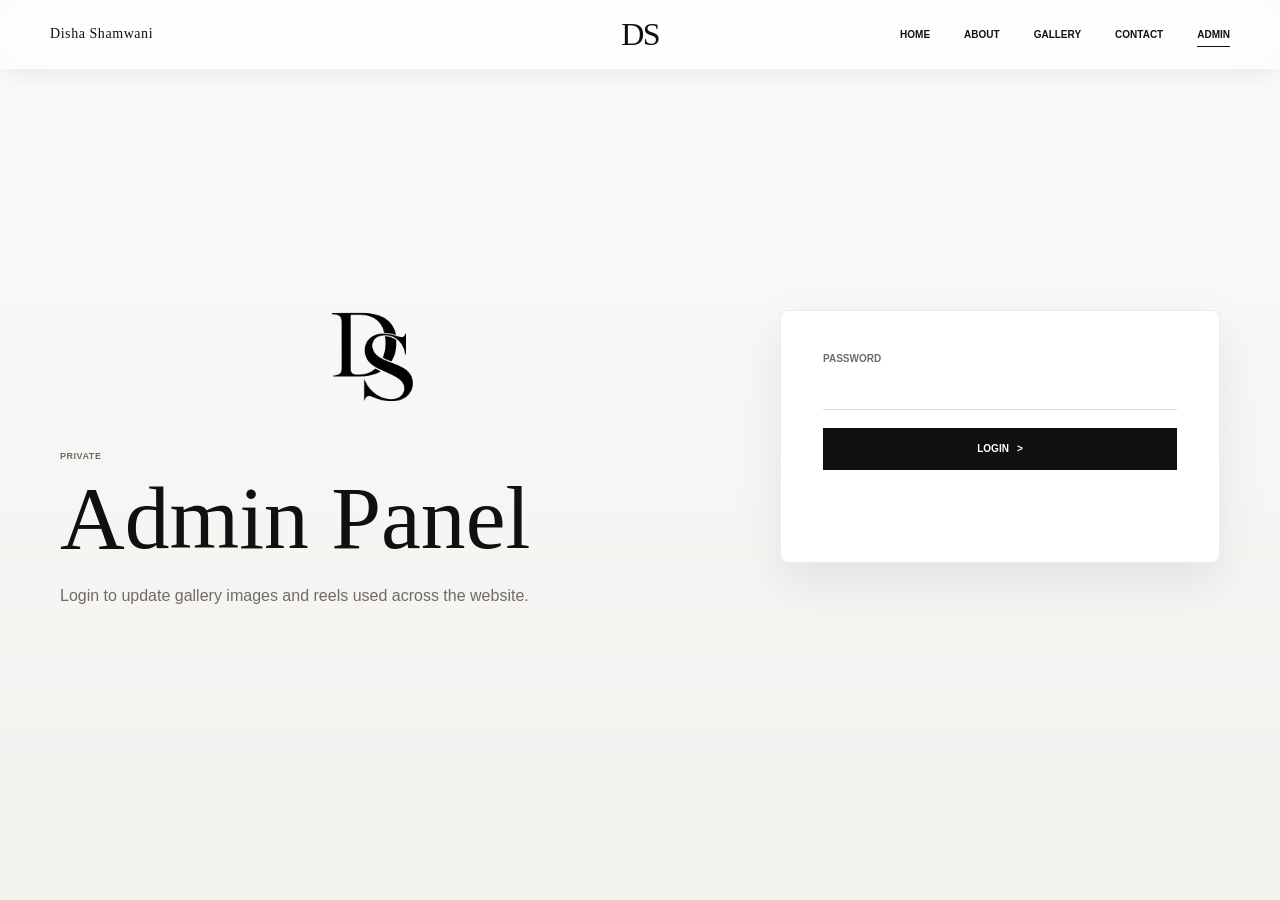
==== commit e31cbd8a: "Improve mobile navbar and banner" ====
--- a/admin.html
+++ b/admin.html
@@ -9,7 +9,10 @@
   <body>
     <header class="site-header">
       <nav class="nav-shell" aria-label="Primary navigation">
-        <a class="brand" href="index.html" aria-label="Disha home"><span class="brand-mark"><img src="assets/images/ds-logo.png" alt=""></span><span>Looks You Remember</span></a>
+        <a class="brand-name" href="index.html">Disha Shamwani</a>
+        <a class="brand-center" href="index.html" aria-label="Home">
+          <span class="brand-mark">DS</span>
+        </a>
         <div class="nav-links" data-nav-links>
           <a href="index.html">Home</a>
           <a href="about.html">About</a>
--- a/styles.css
+++ b/styles.css
@@ -4182,3 +4182,758 @@
   }
 }
 
+/* ============================================================
+   RESPONSIVE NAVBAR: desktop links, tablet/mobile glass menu
+   ============================================================ */
+.site-header {
+  isolation: isolate;
+}
+
+.nav-shell {
+  width: min(1180px, calc(100% - 32px));
+  min-height: 68px;
+  grid-template-columns: minmax(0, 1fr) auto minmax(0, 1fr);
+  gap: 18px;
+}
+
+.brand-name {
+  min-width: 0;
+  overflow: hidden;
+  text-overflow: ellipsis;
+}
+
+.brand-center {
+  justify-self: center;
+}
+
+.nav-links {
+  justify-self: end;
+  display: flex;
+  align-items: center;
+  justify-content: flex-end;
+  gap: clamp(18px, 3vw, 34px);
+}
+
+.menu-toggle {
+  display: none;
+  align-items: center;
+  justify-content: center;
+  padding: 0;
+  border-radius: 999px;
+  cursor: pointer;
+}
+
+.menu-toggle::before {
+  display: none;
+}
+
+.menu-toggle span {
+  display: block;
+  width: 18px;
+  height: 1px;
+  margin: 0;
+  background: var(--ink);
+  transform-origin: center;
+  transition: transform 240ms ease, opacity 180ms ease;
+}
+
+.menu-toggle span + span {
+  margin-top: 6px;
+}
+
+.menu-open .menu-toggle span:first-child {
+  transform: translateY(3.5px) rotate(45deg);
+}
+
+.menu-open .menu-toggle span:last-child {
+  transform: translateY(-3.5px) rotate(-45deg);
+}
+
+@media (max-width: 980px) {
+  .nav-shell {
+    width: min(100% - 28px, 760px);
+    min-height: 64px;
+    grid-template-columns: minmax(0, 1fr) auto minmax(44px, 1fr);
+  }
+
+  .brand-name {
+    font-size: 13px;
+    letter-spacing: 0.03em;
+  }
+
+  .brand-center .brand-mark {
+    width: 38px;
+    height: 38px;
+  }
+
+  .menu-toggle {
+    position: relative;
+    z-index: 230;
+    display: inline-flex;
+    flex-direction: column;
+    justify-self: end;
+    width: 44px;
+    height: 44px;
+    border: 1px solid rgba(18, 16, 15, 0.16);
+    background: rgba(255, 255, 255, 0.58);
+    box-shadow: 0 10px 28px rgba(18, 16, 15, 0.08);
+    backdrop-filter: blur(18px);
+    -webkit-backdrop-filter: blur(18px);
+  }
+
+  .nav-links {
+    position: fixed;
+    top: 74px;
+    left: 14px;
+    right: 14px;
+    z-index: 210;
+    display: grid;
+    grid-template-columns: repeat(auto-fit, minmax(104px, 1fr));
+    gap: 8px;
+    padding: 12px;
+    border: 1px solid rgba(255, 255, 255, 0.52);
+    border-radius: 8px;
+    background: rgba(248, 247, 244, 0.9);
+    box-shadow: 0 24px 70px rgba(18, 16, 15, 0.16);
+    backdrop-filter: blur(28px) saturate(180%);
+    -webkit-backdrop-filter: blur(28px) saturate(180%);
+    opacity: 0;
+    visibility: hidden;
+    pointer-events: none;
+    transform: translateY(-10px) scale(0.98);
+    transform-origin: top center;
+    transition: opacity 220ms ease, transform 220ms ease, visibility 220ms ease;
+  }
+
+  .nav-links a {
+    display: grid;
+    min-height: 48px;
+    place-items: center;
+    padding: 0 10px;
+    border: 1px solid rgba(18, 16, 15, 0.08);
+    border-radius: 6px;
+    background: rgba(255, 255, 255, 0.44);
+    font-size: 11px;
+    line-height: 1;
+    text-align: center;
+  }
+
+  .nav-links a::after {
+    display: none;
+  }
+
+  .nav-links a:hover,
+  .nav-links .active {
+    border-color: rgba(18, 16, 15, 0.22);
+    background: rgba(18, 16, 15, 0.08);
+  }
+
+  .menu-open .nav-links {
+    opacity: 1;
+    visibility: visible;
+    pointer-events: auto;
+    transform: translateY(0) scale(1);
+  }
+}
+
+@media (max-width: 560px) {
+  .nav-shell {
+    width: calc(100% - 22px);
+    min-height: 60px;
+    gap: 10px;
+  }
+
+  .brand-name {
+    max-width: 34vw;
+    font-size: 12px;
+  }
+
+  .brand-center .brand-mark {
+    width: 34px;
+    height: 34px;
+    font-size: 12px;
+  }
+
+  .menu-toggle {
+    width: 40px;
+    height: 40px;
+  }
+
+  .nav-links {
+    top: 66px;
+    left: 10px;
+    right: 10px;
+    grid-template-columns: 1fr;
+    gap: 10px;
+    padding: 14px;
+  }
+
+  .nav-links a {
+    min-height: 54px;
+    justify-content: start;
+    padding: 0 18px;
+    font-family: Georgia, "Times New Roman", serif;
+    font-size: 22px;
+    font-weight: 400;
+    text-align: left;
+    text-transform: none;
+  }
+}
+
+/* ============================================================
+   FINAL MOBILE/TABLET POLISH: hero, menu, and admin panel
+   ============================================================ */
+html,
+body {
+  max-width: 100%;
+  overflow-x: hidden;
+}
+
+.site-hero .hero-tagline {
+  max-width: min(920px, calc(100vw - 32px));
+  text-align: center;
+}
+
+.admin-main {
+  min-height: 100vh;
+  background:
+    linear-gradient(180deg, rgba(255, 255, 255, 0.72), rgba(242, 241, 238, 0.94)),
+    var(--paper);
+}
+
+.admin-login,
+.admin-dashboard {
+  width: min(1160px, calc(100% - 32px));
+}
+
+.admin-card,
+.admin-add,
+.admin-row,
+.drop-zone,
+.admin-note {
+  border: 1px solid rgba(18, 16, 15, 0.08);
+  border-radius: 8px;
+}
+
+.admin-card,
+.admin-add,
+.admin-row {
+  box-shadow: 0 18px 48px rgba(18, 16, 15, 0.08);
+}
+
+.admin-dashboard {
+  padding-top: 112px;
+}
+
+.admin-tabs {
+  overflow-x: auto;
+  scrollbar-width: thin;
+}
+
+.admin-list {
+  min-width: 0;
+}
+
+@media (max-width: 980px) {
+  .site-header {
+    background: rgba(255, 255, 255, 0.8);
+  }
+
+  .site-hero .hero-content {
+    padding-inline: 14px;
+  }
+
+  .site-hero .hero-tagline {
+    white-space: normal;
+    overflow-wrap: anywhere;
+    font-size: clamp(14px, 4.6vw, 22px);
+    line-height: 1.25;
+    letter-spacing: 0.12em;
+  }
+
+  .site-hero .light-button {
+    max-width: calc(100vw - 48px);
+    white-space: nowrap;
+  }
+
+  .summer-cascade {
+    width: 100%;
+    gap: clamp(8px, 2.5vw, 14px);
+    overflow: visible;
+  }
+
+  .admin-login {
+    min-height: auto;
+    grid-template-columns: 1fr;
+    gap: 22px;
+    padding-top: 112px;
+    padding-bottom: 48px;
+  }
+
+  .admin-card {
+    width: min(100%, 520px);
+  }
+
+  .admin-dashboard {
+    width: min(100% - 24px, 760px);
+    padding-top: 96px;
+  }
+
+  .admin-topline {
+    align-items: flex-start;
+  }
+
+  .admin-add {
+    grid-template-columns: repeat(2, minmax(0, 1fr));
+  }
+
+  .admin-add .dark-button {
+    grid-column: 1 / -1;
+  }
+
+  .admin-row {
+    grid-template-columns: 104px minmax(0, 1fr);
+    gap: 12px;
+  }
+
+  .admin-row > * {
+    min-width: 0;
+  }
+
+  .admin-preview,
+  .replace-target {
+    grid-row: span 4;
+  }
+
+  .admin-row-actions {
+    grid-column: 1 / -1;
+    justify-content: stretch;
+  }
+
+  .admin-row-actions button {
+    flex: 1;
+  }
+}
+
+@media (max-width: 560px) {
+  .site-hero {
+    min-height: auto;
+  }
+
+  .hero-banner-image {
+    width: 100%;
+    max-width: none;
+  }
+
+  .site-hero .hero-content {
+    gap: 14px;
+    justify-content: center;
+  }
+
+  .site-hero .hero-tagline {
+    max-width: calc(100vw - 24px);
+    font-size: clamp(13px, 4vw, 18px);
+    letter-spacing: 0.1em;
+  }
+
+  .collection.website-section {
+    padding-top: 56px;
+  }
+
+  .summer-cascade {
+    margin-top: 28px;
+  }
+
+  .cascade-card:nth-child(2),
+  .cascade-card:nth-child(4) {
+    width: clamp(82px, 25vw, 104px);
+    height: clamp(150px, 46vw, 190px);
+  }
+
+  .cascade-card:nth-child(3) {
+    width: clamp(108px, 32vw, 136px);
+    height: clamp(204px, 62vw, 258px);
+  }
+
+  .admin-login,
+  .admin-dashboard {
+    width: calc(100% - 22px);
+  }
+
+  .admin-login {
+    padding-top: 88px;
+  }
+
+  .admin-card,
+  .admin-add,
+  .admin-row,
+  .drop-zone,
+  .admin-note {
+    border-radius: 6px;
+  }
+
+  .admin-card,
+  .admin-add {
+    padding: 18px;
+  }
+
+  .admin-add,
+  .admin-row {
+    grid-template-columns: 1fr;
+  }
+
+  .admin-preview,
+  .replace-target {
+    grid-row: auto;
+  }
+
+  .admin-preview {
+    height: 210px;
+  }
+
+  .admin-actions,
+  .admin-row-actions {
+    width: 100%;
+  }
+
+  .admin-tabs {
+    margin-left: -11px;
+    margin-right: -11px;
+    padding-inline: 11px;
+  }
+
+  .admin-tab {
+    flex: 0 0 auto;
+    padding-inline: 18px;
+  }
+}
+
+/* ============================================================
+   MOBILE NAV + BANNER RESET: simple menu and portrait hero
+   ============================================================ */
+.hero-banner-picture {
+  display: block;
+  width: 100%;
+}
+
+@media (max-width: 980px) {
+  .site-header {
+    background: rgba(255, 255, 255, 0.96);
+    border-bottom: 1px solid rgba(18, 16, 15, 0.1);
+    box-shadow: 0 8px 24px rgba(18, 16, 15, 0.06);
+    backdrop-filter: none;
+    -webkit-backdrop-filter: none;
+  }
+
+  .nav-shell {
+    width: calc(100% - 28px);
+    min-height: 62px;
+  }
+
+  .menu-toggle {
+    border-radius: 0;
+    border-color: rgba(18, 16, 15, 0.72);
+    background: transparent;
+    box-shadow: none;
+    backdrop-filter: none;
+    -webkit-backdrop-filter: none;
+  }
+
+  .nav-links {
+    top: 62px;
+    left: 0;
+    right: 0;
+    display: grid;
+    grid-template-columns: repeat(auto-fit, minmax(110px, 1fr));
+    gap: 0;
+    padding: 0;
+    border: 0;
+    border-top: 1px solid rgba(18, 16, 15, 0.08);
+    border-bottom: 1px solid rgba(18, 16, 15, 0.1);
+    border-radius: 0;
+    background: var(--white);
+    box-shadow: 0 16px 28px rgba(18, 16, 15, 0.08);
+    backdrop-filter: none;
+    -webkit-backdrop-filter: none;
+    transform: translateY(-8px);
+  }
+
+  .nav-links a {
+    min-height: 52px;
+    border: 0;
+    border-right: 1px solid rgba(18, 16, 15, 0.08);
+    border-radius: 0;
+    background: transparent;
+    font-family: "Helvetica Neue", Arial, Helvetica, sans-serif;
+    font-size: 11px;
+    font-weight: 700;
+    letter-spacing: 0.08em;
+    text-transform: uppercase;
+  }
+
+  .nav-links a:last-child {
+    border-right: 0;
+  }
+
+  .nav-links a:hover,
+  .nav-links .active {
+    background: #f2f1ee;
+  }
+}
+
+@media (max-width: 760px) {
+  .site-hero {
+    min-height: calc(100svh - 60px);
+    padding-top: 60px;
+    background: #f2f1ee;
+  }
+
+  .hero-banner-picture {
+    height: calc(100svh - 60px);
+    min-height: 620px;
+  }
+
+  .hero-banner-image {
+    width: 100%;
+    height: 100%;
+    min-height: 0;
+    object-fit: cover;
+    object-position: center top;
+  }
+
+  .site-hero::after {
+    inset: 60px 0 0;
+    background: linear-gradient(
+      180deg,
+      rgba(18, 16, 15, 0.02) 0%,
+      rgba(18, 16, 15, 0.18) 45%,
+      rgba(18, 16, 15, 0.5) 100%
+    );
+  }
+
+  .site-hero .hero-content {
+    inset: 60px 0 0;
+    height: calc(100svh - 60px);
+    min-height: 620px;
+    justify-content: end;
+    padding: 0 18px 86px;
+  }
+
+  .site-hero .hero-tagline {
+    max-width: 340px;
+    color: var(--white);
+    text-shadow: 0 2px 18px rgba(18, 16, 15, 0.45);
+  }
+}
+
+@media (max-width: 560px) {
+  .nav-shell {
+    width: calc(100% - 24px);
+    min-height: 58px;
+  }
+
+  .brand-name {
+    max-width: none;
+    font-size: 13px;
+  }
+
+  .brand-center .brand-mark {
+    border: 0;
+    font-size: 30px;
+  }
+
+  .menu-toggle {
+    width: 42px;
+    height: 42px;
+  }
+
+  .nav-links {
+    top: 58px;
+    grid-template-columns: 1fr;
+  }
+
+  .nav-links a {
+    min-height: 50px;
+    justify-content: center;
+    padding: 0;
+    border-right: 0;
+    border-bottom: 1px solid rgba(18, 16, 15, 0.08);
+    font-size: 12px;
+    text-align: center;
+  }
+
+  .nav-links a:last-child {
+    border-bottom: 0;
+  }
+
+  .site-hero {
+    padding-top: 58px;
+    min-height: calc(100svh - 58px);
+  }
+
+  .hero-banner-picture,
+  .site-hero .hero-content {
+    height: calc(100svh - 58px);
+    min-height: 610px;
+  }
+
+  .site-hero::after {
+    inset: 58px 0 0;
+  }
+
+  .site-hero .hero-content {
+    inset: 58px 0 0;
+  }
+
+  .site-hero .hero-tagline {
+    max-width: calc(100vw - 36px);
+    font-size: clamp(14px, 4.3vw, 18px);
+    line-height: 1.45;
+  }
+}
+
+/* ============================================================
+   FINAL NAVBAR FIX: normal mobile/tablet header
+   ============================================================ */
+@media (max-width: 980px) {
+  .site-header {
+    background: #ffffff;
+    border-bottom: 1px solid rgba(18, 16, 15, 0.1);
+    box-shadow: 0 8px 22px rgba(18, 16, 15, 0.06);
+  }
+
+  .nav-shell {
+    width: 100%;
+    min-height: 60px;
+    display: grid;
+    grid-template-columns: minmax(0, 1fr) auto;
+    gap: 12px;
+    padding: 0 16px;
+  }
+
+  .brand-name {
+    justify-self: start;
+    max-width: none;
+    overflow: visible;
+    font-family: Georgia, "Times New Roman", serif;
+    font-size: 15px;
+    line-height: 1;
+    letter-spacing: 0;
+    color: var(--ink);
+    text-overflow: clip;
+  }
+
+  .brand-center {
+    display: none;
+  }
+
+  .menu-toggle {
+    position: relative;
+    z-index: 240;
+    justify-self: end;
+    display: inline-flex;
+    width: 38px;
+    height: 38px;
+    border: 1px solid rgba(18, 16, 15, 0.28);
+    border-radius: 0;
+    background: #ffffff;
+  }
+
+  .menu-toggle span {
+    width: 17px;
+    height: 1px;
+    background: var(--ink);
+  }
+
+  .menu-toggle span + span {
+    margin-top: 6px;
+  }
+
+  .nav-links {
+    position: fixed;
+    top: 60px;
+    left: 0;
+    right: 0;
+    z-index: 220;
+    display: grid;
+    grid-template-columns: 1fr;
+    gap: 0;
+    padding: 8px 16px 14px;
+    border: 0;
+    border-bottom: 1px solid rgba(18, 16, 15, 0.12);
+    border-radius: 0;
+    background: #ffffff;
+    box-shadow: 0 18px 30px rgba(18, 16, 15, 0.08);
+    opacity: 0;
+    visibility: hidden;
+    pointer-events: none;
+    transform: translateY(-8px);
+    transition: opacity 180ms ease, transform 180ms ease, visibility 180ms ease;
+  }
+
+  .menu-open .nav-links {
+    opacity: 1;
+    visibility: visible;
+    pointer-events: auto;
+    transform: translateY(0);
+  }
+
+  .nav-links a {
+    display: flex;
+    align-items: center;
+    justify-content: flex-start;
+    min-height: 48px;
+    padding: 0;
+    border: 0;
+    border-bottom: 1px solid rgba(18, 16, 15, 0.08);
+    border-radius: 0;
+    background: transparent;
+    font-family: "Helvetica Neue", Arial, Helvetica, sans-serif;
+    font-size: 12px;
+    font-weight: 700;
+    line-height: 1;
+    letter-spacing: 0.08em;
+    text-align: left;
+    text-transform: uppercase;
+    color: var(--ink);
+  }
+
+  .nav-links a:last-child {
+    border-bottom: 0;
+  }
+
+  .nav-links a:hover,
+  .nav-links .active {
+    background: transparent;
+    color: var(--ink);
+  }
+
+  .nav-links .active::before {
+    content: "";
+    width: 7px;
+    height: 7px;
+    margin-right: 10px;
+    background: var(--ink);
+  }
+}
+
+@media (max-width: 560px) {
+  .nav-shell {
+    min-height: 58px;
+    padding: 0 14px;
+  }
+
+  .brand-name {
+    font-size: 14px;
+  }
+
+  .menu-toggle {
+    width: 38px;
+    height: 38px;
+  }
+
+  .nav-links {
+    top: 58px;
+    padding-inline: 14px;
+  }
+}
